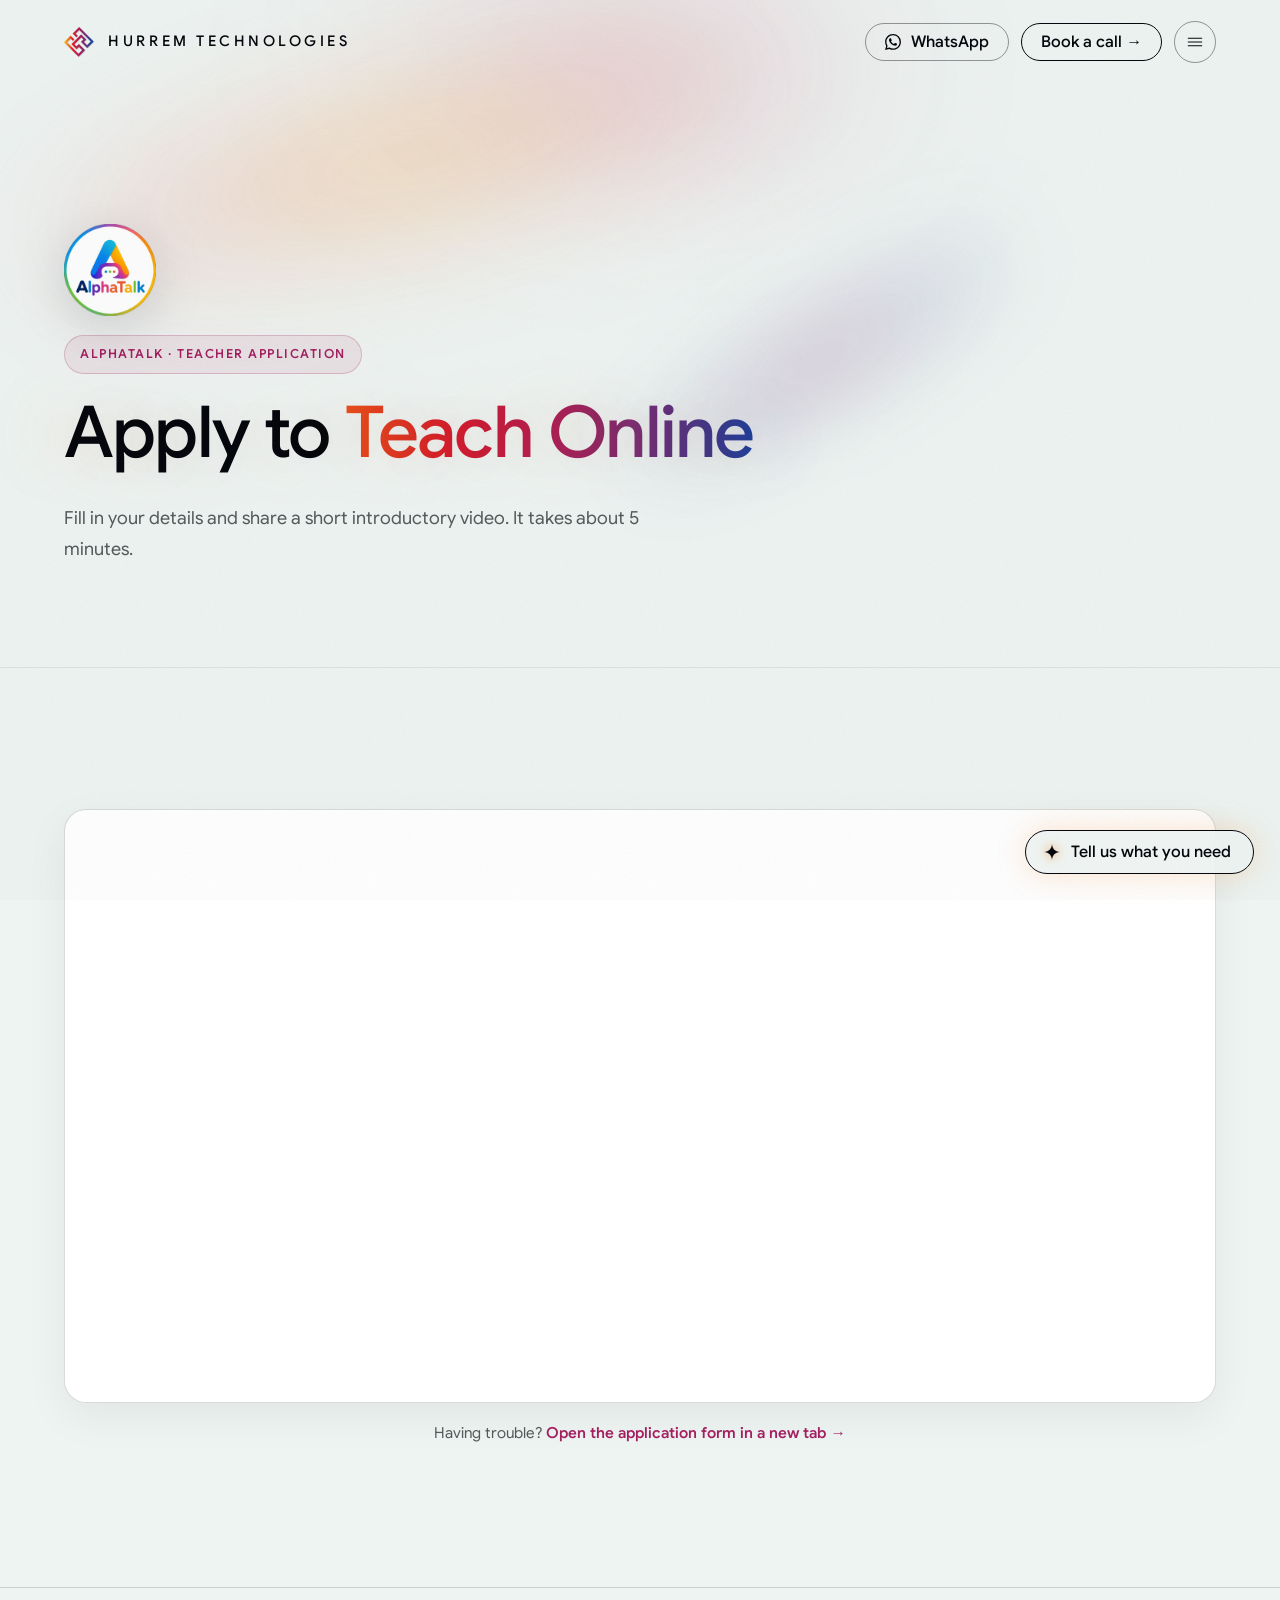
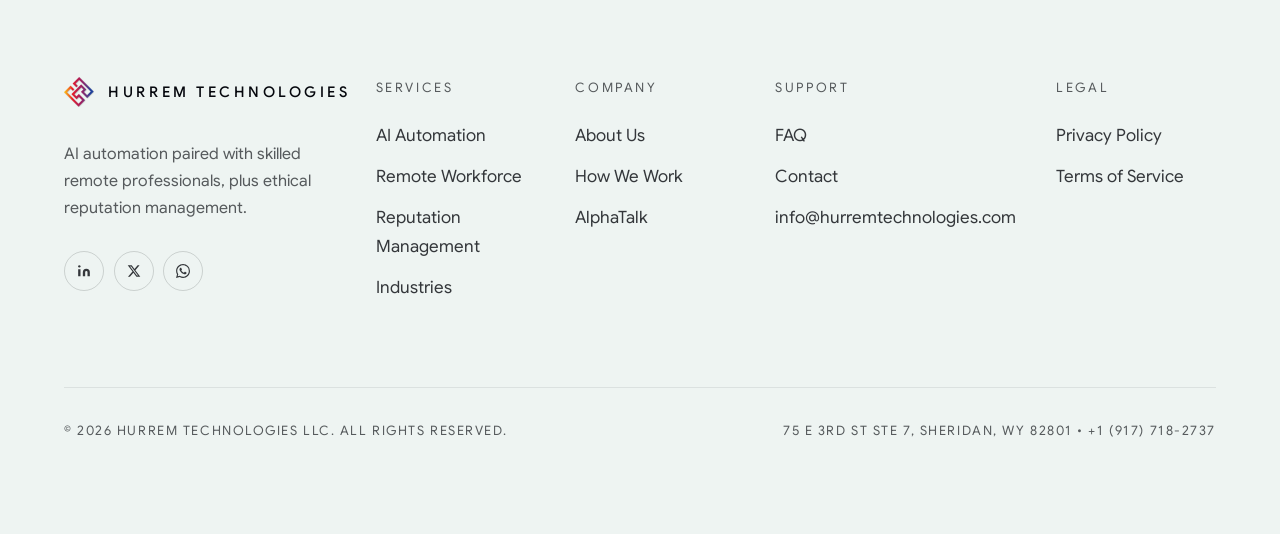
==== alphatalk-apply.html @ b84034c0 "AlphaTalk apply: polish embed as a centered white card aligned to the site - Center the form (max-wi" ====
<!DOCTYPE html>
<html lang="en">
<head>
<meta charset="UTF-8"/>
<meta name="viewport" content="width=device-width,initial-scale=1"/>
<title>Apply to Teach Online | AlphaTalk Teacher Application</title>
<meta name="description" content="Apply to become an online teacher with AlphaTalk by Hurrem Technologies. Share your details and a short introductory video — English, French, Spanish, Italian, Science, Maths, IELTS and Business English teachers welcome."/>
<meta name="robots" content="index, follow"/>
<link rel="canonical" href="https://www.hurremtechnologies.com/alphatalk-apply"/>
<meta property="og:type" content="website"/>
<meta property="og:url" content="https://www.hurremtechnologies.com/alphatalk-apply"/>
<meta property="og:title" content="Apply to Teach Online | AlphaTalk"/>
<meta property="og:description" content="Share your details and a short introductory video and apply to teach online with AlphaTalk."/>
<meta property="og:image" content="https://www.hurremtechnologies.com/assets/og-image.png"/>
<meta property="og:site_name" content="Hurrem Technologies LLC"/>
<meta name="twitter:card" content="summary_large_image"/>
<meta name="twitter:title" content="Apply to Teach Online | AlphaTalk"/>
<meta name="twitter:description" content="Share your details and a short introductory video and apply to teach online with AlphaTalk."/>
<!-- Google tag (gtag.js) -->
<script async src="https://www.googletagmanager.com/gtag/js?id=G-JPX0Q8E571"></script>
<script>window.dataLayer=window.dataLayer||[];function gtag(){dataLayer.push(arguments);}gtag('js',new Date());gtag('config','G-JPX0Q8E571');</script>
<meta name="theme-color" content="#EEF4F2"/>
<link rel="icon" href="/favicon.ico" sizes="48x48"/>
<link rel="icon" type="image/png" sizes="96x96" href="/favicon-96x96.png"/>
<link rel="icon" type="image/png" sizes="192x192" href="/favicon-192x192.png"/>
<link rel="apple-touch-icon" href="/apple-touch-icon.png"/>
<link rel="preload" href="assets/fonts/google-sans-latin-wght-normal.woff2" as="font" type="font/woff2" crossorigin/>
<link rel="stylesheet" href="assets/site.css?v=11"/>
<style>
/* ===== AlphaTalk application (on the Hurrem site system) ===== */
.at-logo{width:92px;height:92px;display:block;margin-bottom:1.2rem;filter:drop-shadow(0 10px 24px rgba(5,7,13,.14))}
.at-badge{display:inline-flex;align-items:center;gap:.5rem;font-family:var(--sans);font-weight:600;font-size:.78rem;letter-spacing:.12em;text-transform:uppercase;color:var(--accent);background:rgba(163,31,96,.08);border:1px solid rgba(163,31,96,.22);padding:.5rem .95rem;border-radius:999px;margin-bottom:1.3rem}
.at-word{background:var(--spectrum-text);-webkit-background-clip:text;background-clip:text;color:transparent}
.apply-wrap{max-width:46rem;margin:0 auto}
.tally-wrap{background:#fff;border:1px solid var(--ice-15);border-radius:22px;padding:clamp(1rem,3vw,2.25rem);box-shadow:0 14px 44px rgba(5,7,13,.06);overflow:hidden}
.tally-wrap iframe{width:100%;border:0;background:#fff;display:block;min-height:420px}
.tally-fallback{text-align:center;margin-top:1.1rem;color:var(--ice-65);font-size:.95rem}
.tally-fallback a{color:var(--accent);font-weight:600}
.tally-wrap iframe{width:100%;border:0;background:transparent}
.progress{display:flex;align-items:center;gap:1rem;margin-bottom:2rem}
.progress .lbl{font-family:var(--sans);font-size:.95rem;font-weight:600;color:var(--ice-65);white-space:nowrap}
.progress .bar{flex:1;height:8px;border-radius:999px;background:var(--ice-15);overflow:hidden}
.progress .fill{height:100%;border-radius:999px;background:var(--spectrum);transition:width .35s var(--ease)}
.fstep{display:none}
.fstep.active{display:block;animation:fadeUp .3s var(--ease)}
@keyframes fadeUp{from{opacity:0;transform:translateY(10px)}to{opacity:1;transform:none}}
.flabel{display:block;font-family:var(--serif);font-weight:500;color:var(--ice);font-size:1.05rem;margin:0 0 .7rem}
.flabel small{color:var(--ice-65);font-weight:400}
.subj-grid{display:grid;grid-template-columns:repeat(3,1fr);gap:.7rem}
.subj{display:flex;align-items:center;gap:.6rem;padding:.8rem 1rem;border:1px solid var(--ice-15);border-radius:12px;cursor:pointer;font-size:1rem;background:var(--black-2);transition:border-color .2s,background .2s}
.subj:hover{border-color:var(--ice-40)}
.subj input{accent-color:var(--accent);width:17px;height:17px;flex:none}
.subj.checked{border-color:var(--accent);background:rgba(163,31,96,.06)}
.vid-instr{background:var(--black-2);border:1px solid var(--ice-15);border-radius:16px;padding:1.4rem 1.5rem;margin:.3rem 0 1.1rem}
.vid-instr h4{font-family:var(--serif);font-size:1.1rem;margin:0 0 .7rem}
.vid-instr ul{margin:0;padding-left:1.2rem;color:var(--ice-65);font-size:1rem;line-height:1.75}
.vid-instr .note{margin:.7rem 0 0;font-size:.95rem;color:var(--ice-65)}
.consent{display:flex;gap:.7rem;align-items:flex-start;margin-top:.3rem;font-size:.98rem;color:var(--ice-65);line-height:1.55}
.consent input{margin-top:.25rem;width:18px;height:18px;accent-color:var(--accent);flex:none}
.consent a{color:var(--accent);font-weight:600;text-decoration:underline}
.row2{display:grid;grid-template-columns:1fr 1fr;gap:1.4rem}
.fbtns{display:flex;gap:.8rem;margin-top:1.8rem}
.btn-back{background:transparent;border:1px solid var(--ice-40);color:var(--ice);padding:.85rem 1.5rem;border-radius:12px;font-family:var(--sans);font-weight:600;cursor:pointer;font-size:1rem}
.btn-back:hover{border-color:var(--ice)}
@media(max-width:620px){.subj-grid{grid-template-columns:1fr 1fr}.row2{grid-template-columns:1fr}}
</style>
<script>document.documentElement.classList.add('js');</script>
</head>
<body>
<a class="skip" href="#main">Skip to content</a>
<div class="grain" aria-hidden="true"></div>

<header class="site-header" id="site-header">
  <div class="wrap nav">
    <a href="/" class="brand">
      <img src="assets/logo-icon.png" class="logo-mark" alt="" width="30" height="30">
      Hurrem Technologies
    </a>
    <nav class="nav-links" aria-label="Main navigation">
      <a href="/services">Services</a>
      <a href="/reputation">Reputation Management</a>
      <a href="/industries">Industries</a>
      <a href="/process">Process</a>
      <a href="/alphatalk" class="active" aria-current="page">AlphaTalk</a>
      <a href="/faq">FAQ</a>
      <a href="/contact">Contact</a>
    </nav>
    <div class="nav-right">
      <a class="btn-whatsapp" href="https://wa.me/19177182737" target="_blank" rel="noopener" aria-label="WhatsApp">
        <svg width="16" height="16" viewBox="0 0 24 24" fill="currentColor"><path d="M17.472 14.382c-.297-.149-1.758-.867-2.03-.967-.273-.099-.471-.148-.67.15-.197.297-.767.966-.94 1.164-.173.199-.347.223-.644.075-.297-.15-1.255-.463-2.39-1.475-.883-.788-1.48-1.761-1.653-2.059-.173-.297-.018-.458.13-.606.134-.133.298-.347.446-.52.149-.174.198-.298.298-.497.099-.198.05-.371-.025-.52-.075-.149-.669-1.612-.916-2.207-.242-.579-.487-.5-.669-.51-.173-.008-.371-.01-.57-.01-.198 0-.52.074-.792.372-.272.297-1.04 1.016-1.04 2.479 0 1.462 1.065 2.875 1.213 3.074.149.198 2.096 3.2 5.077 4.487.709.306 1.262.489 1.694.625.712.227 1.36.195 1.871.118.571-.085 1.758-.719 2.006-1.413.248-.694.248-1.289.173-1.413-.074-.124-.272-.198-.57-.347m-5.421 7.403h-.004a9.87 9.87 0 0 1-5.031-1.378l-.361-.214-3.741.982.998-3.648-.235-.374a9.86 9.86 0 0 1-1.51-5.26c.001-5.45 4.436-9.884 9.888-9.884 2.64 0 5.122 1.03 6.988 2.898a9.825 9.825 0 0 1 2.893 6.994c-.003 5.45-4.437 9.884-9.885 9.884m8.413-18.297A11.815 11.815 0 0 0 12.05 0C5.495 0 .16 5.335.157 11.892c0 2.096.547 4.142 1.588 5.945L.057 24l6.305-1.654a11.882 11.882 0 0 0 5.683 1.448h.005c6.554 0 11.89-5.335 11.893-11.893a11.821 11.821 0 0 0-3.48-8.413z"/></svg>
        <span>WhatsApp</span>
      </a>
      <a href="/contact" class="btn btn-primary">Book a call →</a>
      <button class="menu-toggle" id="menuBtn" aria-label="Toggle menu" aria-expanded="false" aria-controls="mobileMenu">
        <svg class="bars" width="18" height="18" viewBox="0 0 24 24" fill="none" stroke="currentColor" stroke-width="1.4" stroke-linecap="round"><line x1="3" y1="7" x2="21" y2="7"/><line x1="3" y1="12" x2="21" y2="12"/><line x1="3" y1="17" x2="21" y2="17"/></svg>
        <svg class="x-icon" width="18" height="18" viewBox="0 0 24 24" fill="none" stroke="currentColor" stroke-width="1.4" stroke-linecap="round"><line x1="18" y1="6" x2="6" y2="18"/><line x1="6" y1="6" x2="18" y2="18"/></svg>
      </button>
    </div>
  </div>
  <nav class="mobile-menu" id="mobileMenu" aria-label="Mobile navigation">
    <a href="/services">Services</a>
    <a href="/reputation">Reputation Management</a>
    <a href="/industries">Industries</a>
    <a href="/process">Process</a>
    <a href="/alphatalk">AlphaTalk</a>
    <a href="/faq">FAQ</a>
    <a href="/contact">Contact</a>
    <a href="https://wa.me/19177182737" target="_blank" rel="noopener"><svg width="16" height="16" viewBox="0 0 24 24" fill="currentColor"><path d="M17.472 14.382c-.297-.149-1.758-.867-2.03-.967-.273-.099-.471-.148-.67.15-.197.297-.767.966-.94 1.164-.173.199-.347.223-.644.075-.297-.15-1.255-.463-2.39-1.475-.883-.788-1.48-1.761-1.653-2.059-.173-.297-.018-.458.13-.606.134-.133.298-.347.446-.52.149-.174.198-.298.298-.497.099-.198.05-.371-.025-.52-.075-.149-.669-1.612-.916-2.207-.242-.579-.487-.5-.669-.51-.173-.008-.371-.01-.57-.01-.198 0-.52.074-.792.372-.272.297-1.04 1.016-1.04 2.479 0 1.462 1.065 2.875 1.213 3.074.149.198 2.096 3.2 5.077 4.487.709.306 1.262.489 1.694.625.712.227 1.36.195 1.871.118.571-.085 1.758-.719 2.006-1.413.248-.694.248-1.289.173-1.413-.074-.124-.272-.198-.57-.347m-5.421 7.403h-.004a9.87 9.87 0 0 1-5.031-1.378l-.361-.214-3.741.982.998-3.648-.235-.374a9.86 9.86 0 0 1-1.51-5.26c.001-5.45 4.436-9.884 9.888-9.884 2.64 0 5.122 1.03 6.988 2.898a9.825 9.825 0 0 1 2.893 6.994c-.003 5.45-4.437 9.884-9.885 9.884m8.413-18.297A11.815 11.815 0 0 0 12.05 0C5.495 0 .16 5.335.157 11.892c0 2.096.547 4.142 1.588 5.945L.057 24l6.305-1.654a11.882 11.882 0 0 0 5.683 1.448h.005c6.554 0 11.89-5.335 11.893-11.893a11.821 11.821 0 0 0-3.48-8.413z"/></svg> WhatsApp</a>
    <a href="/contact" class="m-cta">Book a call →</a>
  </nav>
</header>

<main id="main">
<section class="page-hero">
  <div class="aurora aurora--quiet" aria-hidden="true"><span class="ribbon r1"></span><span class="ribbon r3"></span><span class="ribbon r4"></span></div>
  <div class="wrap">
    <img src="assets/alphatalk-logo.png" class="at-logo" alt="AlphaTalk logo" width="92" height="92"/>
    <div class="at-badge">AlphaTalk · Teacher Application</div>
    <h1 class="page-title">Apply to <span class="at-word">Teach Online</span></h1>
    <p>Fill in your details and share a short introductory video. It takes about 5 minutes.</p>
  </div>
</section>

<section>
  <div class="wrap">
    <div class="tally-wrap">
        <iframe data-tally-src="https://tally.so/embed/db0gYz?alignLeft=1&hideTitle=1&dynamicHeight=1" loading="lazy" width="100%" height="520" frameborder="0" marginheight="0" marginwidth="0" title="AlphaTalk Teacher Application" style="background:#fff"></iframe>
      </div>
      <p class="tally-fallback">Having trouble? <a href="https://tally.so/r/db0gYz" target="_blank" rel="noopener">Open the application form in a new tab →</a></p>
      <noscript><p style="color:var(--ice-65);text-align:center">Please enable JavaScript, or <a href="https://tally.so/r/db0gYz" target="_blank" rel="noopener">open the application form in a new tab</a>.</p></noscript>
    </div>
  </div>
</section>
</main>

<footer>
  <div class="wrap">
    <div class="foot-grid">
      <div class="foot-about">
        <a href="/" class="brand">
          <img src="assets/logo-icon.png" class="logo-mark" alt="" width="30" height="30">
          Hurrem Technologies
        </a>
        <p>AI automation paired with skilled remote professionals, plus ethical reputation management.</p>
        <div class="socials">
          <a class="social" href="https://www.linkedin.com/company/109564985" target="_blank" rel="noopener" aria-label="LinkedIn"><svg width="16" height="16" viewBox="0 0 24 24" fill="currentColor"><path d="M16 8a6 6 0 0 1 6 6v7h-4v-7a2 2 0 0 0-2-2 2 2 0 0 0-2 2v7h-4v-7a6 6 0 0 1 6-6z"/><rect x="2" y="9" width="4" height="12"/><circle cx="4" cy="4" r="2"/></svg></a>
          <a class="social" href="https://x.com/hurrem_ai" target="_blank" rel="noopener" aria-label="X"><svg width="16" height="16" viewBox="0 0 24 24" fill="currentColor"><path d="M18.244 2.25h3.308l-7.227 8.26 8.502 11.24H16.17l-5.214-6.817L4.99 21.75H1.68l7.73-8.835L1.254 2.25H8.08l4.713 6.231zm-1.161 17.52h1.833L7.084 4.126H5.117z"/></svg></a>
          <a class="social" href="https://wa.me/19177182737" target="_blank" rel="noopener" aria-label="WhatsApp"><svg width="16" height="16" viewBox="0 0 24 24" fill="currentColor"><path d="M17.472 14.382c-.297-.149-1.758-.867-2.03-.967-.273-.099-.471-.148-.67.15-.197.297-.767.966-.94 1.164-.173.199-.347.223-.644.075-.297-.15-1.255-.463-2.39-1.475-.883-.788-1.48-1.761-1.653-2.059-.173-.297-.018-.458.13-.606.134-.133.298-.347.446-.52.149-.174.198-.298.298-.497.099-.198.05-.371-.025-.52-.075-.149-.669-1.612-.916-2.207-.242-.579-.487-.5-.669-.51-.173-.008-.371-.01-.57-.01-.198 0-.52.074-.792.372-.272.297-1.04 1.016-1.04 2.479 0 1.462 1.065 2.875 1.213 3.074.149.198 2.096 3.2 5.077 4.487.709.306 1.262.489 1.694.625.712.227 1.36.195 1.871.118.571-.085 1.758-.719 2.006-1.413.248-.694.248-1.289.173-1.413-.074-.124-.272-.198-.57-.347m-5.421 7.403h-.004a9.87 9.87 0 0 1-5.031-1.378l-.361-.214-3.741.982.998-3.648-.235-.374a9.86 9.86 0 0 1-1.51-5.26c.001-5.45 4.436-9.884 9.888-9.884 2.64 0 5.122 1.03 6.988 2.898a9.825 9.825 0 0 1 2.893 6.994c-.003 5.45-4.437 9.884-9.885 9.884m8.413-18.297A11.815 11.815 0 0 0 12.05 0C5.495 0 .16 5.335.157 11.892c0 2.096.547 4.142 1.588 5.945L.057 24l6.305-1.654a11.882 11.882 0 0 0 5.683 1.448h.005c6.554 0 11.89-5.335 11.893-11.893a11.821 11.821 0 0 0-3.48-8.413z"/></svg></a>
        </div>
      </div>
      <div class="foot-col"><h5>Services</h5><a href="/services#ai-automation">AI Automation</a><a href="/services#remote-workforce">Remote Workforce</a><a href="/reputation">Reputation Management</a><a href="/industries">Industries</a></div>
      <div class="foot-col"><h5>Company</h5><a href="/#about">About Us</a><a href="/process">How We Work</a><a href="/alphatalk">AlphaTalk</a></div>
      <div class="foot-col"><h5>Support</h5><a href="/faq">FAQ</a><a href="/contact">Contact</a><a href="mailto:info@hurremtechnologies.com">info@hurremtechnologies.com</a></div>
      <div class="foot-col"><h5>Legal</h5><a href="/privacy-policy">Privacy Policy</a><a href="/terms">Terms of Service</a></div>
    </div>
    <div class="foot-bottom">
      <span>© 2026 Hurrem Technologies LLC. All rights reserved.</span>
      <span>75 E 3rd St Ste 7, Sheridan, WY 82801 &bull; <a href="tel:+19177182737">+1 (917) 718-2737</a></span>
    </div>
  </div>
</footer>

<script>
var d=document,w="https://tally.so/widgets/embed.js",v=function(){"undefined"!=typeof Tally?Tally.loadEmbeds():d.querySelectorAll("iframe[data-tally-src]:not([src])").forEach(function(e){e.src=e.dataset.tallySrc;});};if("undefined"!=typeof Tally)v();else if(null===d.querySelector('script[src="'+w+'"]')){var s=d.createElement("script");s.src=w;s.onload=v;s.onerror=v;d.body.appendChild(s);}
</script>
<script src="assets/site.js?v=7" defer></script>
<script src="assets/assistant.js?v=2" defer></script>
<script src="assets/spark.js?v=3" defer></script>
</body>
</html>
---- assets/site.css ----
/* ==========================================================================
   Hurrem Technologies — shared stylesheet for every page
   Midnight black, ice white, and the logo spectrum (yellow to red to magenta to blue) used as light.
   ========================================================================== */

@font-face {
  font-family: "Google Sans"; font-style: normal; font-weight: 400 700; font-display: swap;
  src: url("fonts/google-sans-latin-wght-normal.woff2") format("woff2");
}
@font-face {
  font-family: "Google Sans"; font-style: italic; font-weight: 400 700; font-display: swap;
  src: url("fonts/google-sans-latin-wght-italic.woff2") format("woff2");
}

:root {
  /* light theme: the names are historical. --black is the page background, --ice is the text colour */
  --black: #EEF4F2;
  --black-2: #F7FAF9;
  --ice: #05070D;
  --ice-80: rgba(5, 7, 13, 0.8);
  --ice-65: rgba(5, 7, 13, 0.65);
  --ice-40: rgba(5, 7, 13, 0.4);
  --ice-15: rgba(5, 7, 13, 0.15);
  --ice-08: rgba(5, 7, 13, 0.08);
  /* the logo spectrum, left to right */
  --c-yellow: 253, 185, 19;
  --c-orange: 245, 130, 32;
  --c-red: 236, 28, 36;
  --c-crimson: 196, 30, 74;
  --c-magenta: 163, 31, 96;
  --c-purple: 110, 52, 126;
  --c-blue: 32, 64, 154;
  --spectrum: linear-gradient(90deg, #FDB913 0%, #F58220 13%, #EC1C24 28%, #C41E4A 43%, #A31F60 57%, #6E347E 75%, #20409A 92%);
  /* the same spectrum without the yellow end, dark enough to read as text on the light page */
  --spectrum-text: linear-gradient(90deg, #E8501C 0%, #DB1F2E 26%, #B41F54 50%, #6E347E 76%, #20409A 100%);
  --aura-core: #FDB913;
  --aura-mid: #C41E4A;
  --aura-deep: #20409A;

  /* one family throughout: Google Sans (open source, self-hosted in assets/fonts) */
  --serif: "Google Sans", "Product Sans", Roboto, "Helvetica Neue", Arial, sans-serif;
  --sans: "Google Sans", "Product Sans", Roboto, "Helvetica Neue", Arial, sans-serif;
  --accent: #A31F60; /* logo magenta, for accent words (fallback where gradient text is unsupported) */

  --pad: clamp(1.25rem, 5vw, 5rem);
  --ease: cubic-bezier(0.22, 0.61, 0.36, 1);
}

*, *::before, *::after { box-sizing: border-box; margin: 0; padding: 0; }

html { scroll-behavior: smooth; -webkit-text-size-adjust: 100%; }
html, body { width: 100%; max-width: 100%; overflow-x: hidden; }

body {
  background: var(--black);
  color: var(--ice);
  font-family: var(--sans);
  font-weight: 400;
  font-size: 1.125rem;
  line-height: 1.7;
  -webkit-font-smoothing: antialiased;
  -moz-osx-font-smoothing: grayscale;
}

img { max-width: 100%; display: block; }
a { color: inherit; text-decoration: none; }
button { font-family: inherit; color: inherit; }
ul { list-style: none; }
em { font-style: italic; }
strong { font-weight: 500; color: var(--ice); }
[id] { scroll-margin-top: 7rem; }

::selection { background: rgba(var(--c-orange), 0.28); color: var(--ice); }
:focus-visible { outline: 1px solid var(--ice); outline-offset: 5px; border-radius: 2px; }

.skip {
  position: absolute; left: -999px; top: 0; z-index: 200;
  padding: 0.75rem 1.25rem; background: var(--black);
  font-family: var(--serif); font-style: normal;
}
.skip:focus { left: 1rem; top: 1rem; }

.wrap { width: 100%; max-width: 1520px; margin: 0 auto; padding: 0 var(--pad); }

/* ---------- Film grain ---------- */
.grain {
  position: fixed; inset: 0; z-index: 150; pointer-events: none;
  opacity: 0.035; /* faint dark grain on the light page */
  background-image: url("data:image/svg+xml,%3Csvg xmlns='http://www.w3.org/2000/svg' width='220' height='220'%3E%3Cfilter id='n'%3E%3CfeTurbulence type='fractalNoise' baseFrequency='.85' numOctaves='2' stitchTiles='stitch'/%3E%3CfeColorMatrix values='0 0 0 0 .02 0 0 0 0 .03 0 0 0 0 .05 0 0 0 .9 0'/%3E%3C/filter%3E%3Crect width='100%25' height='100%25' filter='url(%23n)'/%3E%3C/svg%3E");
}

/* ==========================================================================
   TYPE
   ========================================================================== */
h1, h2, h3, h4 {
  font-family: var(--serif);
  font-weight: 500;
  font-optical-sizing: auto;
  color: var(--ice);
  text-wrap: balance;
}

h1.hero-title {
  font-size: clamp(2rem, 3.7vw, 3.5rem);
  line-height: 1.1;
  letter-spacing: -0.02em;
  text-shadow: -26px 0 70px rgba(var(--c-orange), 0.2), 26px 0 70px rgba(var(--c-blue), 0.16);
}
h1.page-title, .legal .page-hero h1 {
  font-size: clamp(2.4rem, 5.6vw, 5rem);
  line-height: 1.06;
  letter-spacing: -0.025em;
  text-shadow: -26px 0 70px rgba(var(--c-orange), 0.2), 26px 0 70px rgba(var(--c-blue), 0.16);
}
h2, h2.sec-title {
  font-size: clamp(1.9rem, 3.6vw, 3.2rem);
  line-height: 1.12;
  letter-spacing: -0.02em;
}
h3 { font-size: clamp(1.2rem, 1.6vw, 1.45rem); line-height: 1.25; letter-spacing: -0.01em; }
h4 { font-size: 1.15rem; line-height: 1.3; }

/* accent words carry the logo spectrum */
.gradient-text, .gradient-text-accent, .gradient-text-rep, .highlight { color: var(--accent); }
@supports ((-webkit-background-clip: text) or (background-clip: text)) {
  .gradient-text, .gradient-text-accent, .gradient-text-rep {
    background: var(--spectrum-text);
    -webkit-background-clip: text; background-clip: text;
    -webkit-text-fill-color: transparent; color: transparent;
    -webkit-box-decoration-break: clone; box-decoration-break: clone;
    text-shadow: none;
  }
}

/* four-point sparkle after the hero headline */
h1.hero-title .gradient-text::after {
  content: ""; position: absolute; /* stays attached to the last word, never wraps alone */
  width: 0.3em; height: 0.3em; margin-left: 0.2em; margin-top: 0.12em;
  background: var(--ice);
  -webkit-mask: url("data:image/svg+xml,%3Csvg xmlns='http://www.w3.org/2000/svg' viewBox='0 0 24 24'%3E%3Cpath d='M12 0C12.6 7.5 16.5 11.4 24 12C16.5 12.6 12.6 16.5 12 24C11.4 16.5 7.5 12.6 0 12C7.5 11.4 11.4 7.5 12 0Z'/%3E%3C/svg%3E") center / contain no-repeat;
  mask: url("data:image/svg+xml,%3Csvg xmlns='http://www.w3.org/2000/svg' viewBox='0 0 24 24'%3E%3Cpath d='M12 0C12.6 7.5 16.5 11.4 24 12C16.5 12.6 12.6 16.5 12 24C11.4 16.5 7.5 12.6 0 12C7.5 11.4 11.4 7.5 12 0Z'/%3E%3C/svg%3E") center / contain no-repeat;
  filter: drop-shadow(0 0 8px rgba(var(--c-orange), 0.8));
  animation: twinkle 6s ease-in-out infinite;
}
@keyframes twinkle {
  0%, 100% { transform: scale(1) rotate(0deg); opacity: 1; }
  50% { transform: scale(0.72) rotate(18deg); opacity: 0.6; }
}

.eyebrow, .label, .values-label, .phase-badge {
  display: block;
  font-family: var(--sans); font-weight: 500;
  font-size: 0.8125rem; line-height: 1.6;
  letter-spacing: 0.22em; text-transform: uppercase;
  color: var(--ice-65);
  margin-bottom: 1.5rem;
}

.lead { color: var(--ice-65); font-size: clamp(1.125rem, 1.35vw, 1.3rem); max-width: 34rem; }
.divider { width: 4rem; height: 1px; background: var(--ice-40); margin: 1.9rem 0; }

.text-link {
  display: inline-flex; align-items: center; gap: 0.5em;
  font-family: var(--serif); font-style: normal; font-size: 1.125rem;
  border-bottom: 1px solid var(--ice-40); padding-bottom: 0.2rem;
  transition: border-color 0.5s var(--ease);
}
.text-link .arrow { transition: transform 0.5s var(--ease); }
.text-link:hover, .text-link:focus-visible { border-color: var(--ice); }
.text-link:hover .arrow { transform: translateX(5px); }

/* ==========================================================================
   BUTTONS — pill outlines that fill softly with aurora light
   ========================================================================== */
.btn, .btn-rep, .send, .btn-whatsapp {
  position: relative; isolation: isolate; overflow: hidden;
  display: inline-flex; align-items: center; justify-content: center; gap: 0.6em;
  padding: 0.85rem 1.9rem 0.9rem;
  border: 1px solid var(--ice); border-radius: 999px;
  background: transparent; color: var(--ice);
  font-family: var(--serif); font-weight: 500; font-size: 1.0625rem; line-height: 1;
  white-space: nowrap; cursor: pointer;
  transition: box-shadow 0.7s var(--ease), border-color 0.5s var(--ease);
}
.btn::before, .btn-rep::before, .send::before, .btn-whatsapp::before {
  content: ""; position: absolute; inset: -40%; z-index: -1;
  background: radial-gradient(ellipse at 50% 60%,
    rgba(var(--c-orange), 0.55) 0%, rgba(var(--c-magenta), 0.3) 38%, rgba(var(--c-blue), 0) 70%);
  opacity: 0; transform: scale(0.6);
  transition: opacity 0.7s var(--ease), transform 0.9s var(--ease);
}
.btn:hover, .btn:focus-visible, .btn-rep:hover, .btn-rep:focus-visible,
.send:hover, .send:focus-visible, .btn-whatsapp:hover, .btn-whatsapp:focus-visible {
  border-color: var(--ice);
  box-shadow: 0 0 34px rgba(var(--c-orange), 0.28), inset 0 0 18px rgba(var(--c-orange), 0.14);
}
.btn:hover::before, .btn:focus-visible::before, .btn-rep:hover::before, .btn-rep:focus-visible::before,
.send:hover::before, .send:focus-visible::before, .btn-whatsapp:hover::before, .btn-whatsapp:focus-visible::before {
  opacity: 1; transform: scale(1);
}
.btn-ghost, .btn-whatsapp { border-color: var(--ice-40); }
.btn svg, .btn-whatsapp svg, .send svg { flex: none; }
.send[disabled] { opacity: 0.6; cursor: default; }

/* ==========================================================================
   HEADER
   ========================================================================== */
.site-header {
  position: fixed; top: 0; left: 0; right: 0; z-index: 100;
  border-bottom: 1px solid transparent;
  transition: background-color 0.5s var(--ease), border-color 0.5s var(--ease);
}
.site-header.scrolled, .site-header.menu-open {
  background: rgba(238, 244, 242, 0.8);
  -webkit-backdrop-filter: blur(14px); backdrop-filter: blur(14px);
  border-bottom-color: var(--ice-08);
}
.site-header.menu-open { background: var(--black); }
.nav { display: flex; align-items: center; justify-content: space-between; gap: 1.5rem; height: 5.25rem; transition: height 0.5s var(--ease); }
.site-header.scrolled .nav { height: 4.25rem; }

.brand {
  display: inline-flex; align-items: center; gap: 0.9rem; flex: none;
  font-family: var(--serif); font-weight: 500; font-size: 0.92rem; letter-spacing: 0.24em; text-transform: uppercase;
  white-space: nowrap;
}
.brand .logo-mark {
  width: 30px; height: 30px; flex: none; /* the mark in its own colours */
}

.nav-links { display: flex; gap: clamp(1rem, 2vw, 2.1rem); margin-left: auto; }
.nav-links a, .mobile-menu a {
  position: relative;
  font-family: var(--serif); font-weight: 500; font-size: 1rem;
  padding: 0.35rem 0; white-space: nowrap;
}
.nav-links a::after {
  content: ""; position: absolute; left: 0; right: 0; bottom: 0; height: 1px; background: var(--ice);
  transform: scaleX(0); transform-origin: left; transition: transform 0.5s var(--ease);
}
.nav-links a:hover::after, .nav-links a:focus-visible::after, .nav-links a.active::after { transform: scaleX(1); }

.nav-right { display: flex; align-items: center; gap: 0.75rem; }
.nav-right .btn, .nav-right .btn-whatsapp { padding: 0.65rem 1.2rem; font-size: 1rem; }

.menu-toggle {
  display: none; align-items: center; justify-content: center;
  width: 2.6rem; height: 2.6rem; border-radius: 50%;
  background: transparent; border: 1px solid var(--ice-40); cursor: pointer;
}
.menu-toggle svg.x-icon { display: none; }
.menu-toggle.open svg.bars { display: none; }
.menu-toggle.open svg.x-icon { display: block; }

.mobile-menu { display: none; flex-direction: column; padding: 0.5rem var(--pad) 2rem; max-height: calc(100vh - 4.25rem); max-height: calc(100dvh - 4.25rem); overflow-y: auto; overscroll-behavior: contain; }
.mobile-menu.open { display: flex; animation: menu-in 0.5s var(--ease); }
@keyframes menu-in { from { opacity: 0; transform: translate3d(0, -8px, 0); } to { opacity: 1; transform: none; } }
.mobile-menu a { font-size: 1.2rem; padding: 0.85rem 0; border-bottom: 1px solid var(--ice-08); display: flex; align-items: center; gap: 0.6rem; }
.mobile-menu a.m-cta { margin-top: 1.5rem; justify-content: center; border: 1px solid var(--ice); border-radius: 999px; font-size: 1.1rem; }

/* ==========================================================================
   AURORA — layered, blurred, screen-blended ribbons.
   Only transform and opacity are animated.
   ========================================================================== */
.aurora {
  position: absolute; inset: 0; z-index: -1;
  overflow: hidden; pointer-events: none;
  -webkit-mask-image: linear-gradient(to bottom, #000 62%, transparent 100%);
  mask-image: linear-gradient(to bottom, #000 62%, transparent 100%);
}
.ribbon {
  position: absolute; border-radius: 50%;
  mix-blend-mode: multiply; will-change: transform, opacity;
  --a: var(--c-yellow); --b: var(--c-orange); --c: var(--c-red);
  background: radial-gradient(ellipse 50% 50% at 50% 50%,
    rgba(var(--a), 0.9) 0%, rgba(var(--b), 0.6) 28%,
    rgba(var(--c), 0.34) 54%, rgba(var(--c), 0) 74%);
  transform: translate3d(0, 0, 0) rotate(var(--r, 0deg));
  animation: var(--name) var(--dur) ease-in-out infinite;
}
.r1 { --r: -14deg; --name: drift-a; --dur: 23s; --a: var(--c-yellow); --b: var(--c-orange); --c: var(--c-red);
  left: -12%; top: 6%; width: 88vw; height: 26vh; min-height: 180px; filter: blur(64px); opacity: 0.68; }
.r2 { --r: -24deg; --name: drift-b; --dur: 31s; --a: var(--c-blue); --b: var(--c-blue); --c: var(--c-purple);
  right: -22%; top: 28%; width: 72vw; height: 22vh; min-height: 160px; filter: blur(60px); opacity: 0.5; }
.r3 { --r: 8deg; --name: drift-c; --dur: 37s;
  left: 18%; top: -14%; width: 64vw; height: 32vh; min-height: 200px; filter: blur(90px); opacity: 0.38;
  background: radial-gradient(ellipse 50% 50% at 50% 50%,
    rgba(var(--c-crimson), 0.8) 0%, rgba(var(--c-magenta), 0.5) 40%, rgba(var(--c-magenta), 0) 72%); }
.r4 { --r: -32deg; --name: drift-d; --dur: 19s; --a: var(--c-magenta); --b: var(--c-purple); --c: var(--c-blue);
  left: 38%; top: 44%; width: 52vw; height: 15vh; min-height: 110px; filter: blur(42px); opacity: 0.6; }
.r5 { --r: -8deg; --name: drift-e; --dur: 29s; --a: var(--c-orange); --b: var(--c-red); --c: var(--c-crimson);
  left: -18%; top: 56%; width: 62vw; height: 20vh; min-height: 150px; filter: blur(80px); opacity: 0.3; }
/* r6: a tall, faint curtain of rays */
.r6 { --r: -6deg; --name: drift-f; --dur: 40s;
  left: 30%; top: -10%; width: 58vw; height: 80vh; border-radius: 0; filter: blur(40px); opacity: 0.3;
  background: linear-gradient(to right,
    rgba(var(--c-yellow), 0.55) 0%, rgba(var(--c-red), 0.5) 30%, rgba(var(--c-magenta), 0.5) 55%, rgba(var(--c-blue), 0.55) 100%);
  -webkit-mask-image:
    repeating-linear-gradient(90deg, rgba(0,0,0,0.15) 0%, #000 11%, rgba(0,0,0,0.15) 23%),
    radial-gradient(ellipse 50% 50% at 50% 50%, #000 0%, #000 35%, transparent 100%);
  -webkit-mask-composite: source-in;
  mask-image:
    repeating-linear-gradient(90deg, rgba(0,0,0,0.15) 0%, #000 11%, rgba(0,0,0,0.15) 23%),
    radial-gradient(ellipse 50% 50% at 50% 50%, #000 0%, #000 35%, transparent 100%);
  mask-composite: intersect; }

/* quieter aurora for inner-page headers and closing sections */
.aurora--quiet { opacity: 0.6; }
.aurora--low {
  opacity: 0.55;
  -webkit-mask-image: linear-gradient(to bottom, transparent 0%, #000 40%, #000 70%, transparent 100%);
  mask-image: linear-gradient(to bottom, transparent 0%, #000 40%, #000 70%, transparent 100%);
}

@keyframes drift-a {
  0%, 100% { transform: translate3d(0, 0, 0) rotate(var(--r)) scale(1, 1); opacity: 0.68; }
  33% { transform: translate3d(6vw, -3vh, 0) rotate(calc(var(--r) + 5deg)) scale(1.12, 0.82); opacity: 0.5; }
  66% { transform: translate3d(-4vw, 4vh, 0) rotate(calc(var(--r) - 4deg)) scale(0.92, 1.25); opacity: 0.4; }
}
@keyframes drift-b {
  0%, 100% { transform: translate3d(0, 0, 0) rotate(var(--r)) scale(1, 1); opacity: 0.5; }
  40% { transform: translate3d(-8vw, 5vh, 0) rotate(calc(var(--r) + 7deg)) scale(1.18, 0.78); opacity: 0.3; }
  72% { transform: translate3d(3vw, -6vh, 0) rotate(calc(var(--r) - 5deg)) scale(0.88, 1.3); opacity: 0.62; }
}
@keyframes drift-c {
  0%, 100% { transform: translate3d(0, 0, 0) rotate(var(--r)) scale(1, 1); opacity: 0.38; }
  50% { transform: translate3d(-10vw, 7vh, 0) rotate(calc(var(--r) - 9deg)) scale(1.25, 0.85); opacity: 0.55; }
}
@keyframes drift-d {
  0%, 100% { transform: translate3d(0, 0, 0) rotate(var(--r)) scale(1, 1); opacity: 0.6; }
  30% { transform: translate3d(5vw, 4vh, 0) rotate(calc(var(--r) + 6deg)) scale(0.85, 1.4); opacity: 0.28; }
  65% { transform: translate3d(-6vw, -3vh, 0) rotate(calc(var(--r) - 6deg)) scale(1.2, 0.8); opacity: 0.66; }
}
@keyframes drift-e {
  0%, 100% { transform: translate3d(0, 0, 0) rotate(var(--r)) scale(1, 1); opacity: 0.3; }
  45% { transform: translate3d(9vw, -5vh, 0) rotate(calc(var(--r) + 8deg)) scale(1.15, 1.2); opacity: 0.5; }
  80% { transform: translate3d(2vw, 3vh, 0) rotate(calc(var(--r) - 3deg)) scale(0.9, 0.85); opacity: 0.25; }
}
@keyframes drift-f {
  0%, 100% { transform: translate3d(0, 0, 0) rotate(var(--r)) skewX(-8deg) scale(1, 1); opacity: 0.3; }
  50% { transform: translate3d(-7vw, 2vh, 0) rotate(calc(var(--r) + 4deg)) skewX(6deg) scale(1.1, 1.08); opacity: 0.42; }
}

/* ==========================================================================
   3D LOGO MARK — the hero object.
   The logo outline is stacked in depth to form an extruded solid, lit in
   the logo spectrum, with two faint wireframe echoes. Only transforms animate.
   ========================================================================== */
.mark3d {
  position: relative; margin: 0 auto;
  width: clamp(240px, 31vw, 450px); aspect-ratio: 1;
  perspective: 1100px;
  --step: 3.2px;
  animation: bob 9s ease-in-out infinite; will-change: transform;
}
.mark3d--sm { width: clamp(200px, 24vw, 330px); margin: 3rem auto 5rem; --step: 2.4px; }
@keyframes bob { 0%, 100% { transform: translate3d(0, -10px, 0); } 50% { transform: translate3d(0, 12px, 0); } }

.mark3d__defs { position: absolute; width: 0; height: 0; overflow: hidden; }
.mark3d svg:not(.mark3d__defs) { position: absolute; inset: 0; width: 100%; height: 100%; overflow: visible; }

.mark3d__halo { position: absolute; inset: -6%; opacity: 0.5; filter: blur(46px); }
.mark3d__halo svg { fill: #A31F60; } /* each page sets the gradient fill inline */

.mark3d__body {
  position: absolute; inset: 0;
  transform-style: preserve-3d;
  animation: mark-turn 16s ease-in-out infinite alternate; will-change: transform;
}
@keyframes mark-turn {
  from { transform: rotateX(16deg) rotateY(-36deg) rotateZ(-3deg); }
  to   { transform: rotateX(5deg) rotateY(32deg) rotateZ(3deg); }
}
.mark3d__layer { transform: translateZ(calc(var(--i) * var(--step) * -1)); }
.mark3d__face { transform: translateZ(0.5px); }
.mark3d__face use { stroke: rgba(255, 255, 255, 0.85); stroke-width: 3; stroke-linejoin: round; }
.mark3d__wire use { fill: none; stroke-width: 2.5; stroke-linejoin: round; vector-effect: non-scaling-stroke; }
.mark3d__wire--front { transform: translateZ(calc(var(--step) * 20)); opacity: 0.32; }
.mark3d__wire--front use { stroke: #20409A; stroke-width: 1; }
.mark3d__wire--back { transform: translateZ(calc(var(--step) * -46)); opacity: 0.3; }
.mark3d__wire--back use { stroke: #F58220; stroke-width: 1; }

/* hover sparks: only the painted logo reacts, not the empty square around it */
.mark3d svg { pointer-events: none; }
.mark3d__layer use, .mark3d__face use { pointer-events: fill; }
.mark3d__sparks { position: absolute; inset: 0; z-index: 5; pointer-events: none; }
.mark3d__glint {
  position: absolute; left: 0; top: 0; width: 90px; height: 90px; border-radius: 50%;
  background: radial-gradient(circle, rgba(255, 255, 255, 0.85) 0%, rgba(var(--c-orange), 0.5) 30%, rgba(var(--c-orange), 0) 70%);
  mix-blend-mode: screen; opacity: 0; transition: opacity 0.35s var(--ease); will-change: transform, opacity;
}
.mark3d__spark {
  position: absolute; background: #F58220; will-change: transform, opacity; /* site.js gives each spark its own logo colour */
  -webkit-mask: url("data:image/svg+xml,%3Csvg xmlns='http://www.w3.org/2000/svg' viewBox='0 0 24 24'%3E%3Cpath d='M12 0C12.6 7.5 16.5 11.4 24 12C16.5 12.6 12.6 16.5 12 24C11.4 16.5 7.5 12.6 0 12C7.5 11.4 11.4 7.5 12 0Z'/%3E%3C/svg%3E") center / contain no-repeat;
  mask: url("data:image/svg+xml,%3Csvg xmlns='http://www.w3.org/2000/svg' viewBox='0 0 24 24'%3E%3Cpath d='M12 0C12.6 7.5 16.5 11.4 24 12C16.5 12.6 12.6 16.5 12 24C11.4 16.5 7.5 12.6 0 12C7.5 11.4 11.4 7.5 12 0Z'/%3E%3C/svg%3E") center / contain no-repeat;
}
.mark3d__spark--light { background: #FFFFFF; }
.mark3d__spark--deep { background: #20409A; }

.mark3d__shadow {
  position: absolute; left: 12%; right: 12%; bottom: -20%; height: 14%; border-radius: 50%;
  background: linear-gradient(90deg, rgba(var(--c-orange), 0.42) 0%, rgba(var(--c-red), 0.4) 28%, rgba(var(--c-magenta), 0.4) 58%, rgba(var(--c-blue), 0.42) 100%);
  filter: blur(22px); animation: shadow 9s ease-in-out infinite;
}
@keyframes shadow { 0%, 100% { transform: scale(0.86); opacity: 0.6; } 50% { transform: scale(1); opacity: 1; } }

/* ==========================================================================
   LAYOUT
   ========================================================================== */
main > section, .cta-strip, #about, #reputation { position: relative; padding: clamp(5rem, 11vw, 10rem) 0; }
main > section:nth-of-type(odd):not(#hero):not(.page-hero):not(.cta-strip) {
  background: var(--black-2);
  border-top: 1px solid var(--ice-08); border-bottom: 1px solid var(--ice-08);
}

.grid2 { display: grid; grid-template-columns: minmax(0, 1fr) minmax(0, 1fr); gap: clamp(2.5rem, 6vw, 6rem); align-items: center; }
.sec-header { max-width: 46rem; margin-bottom: clamp(2.75rem, 5vw, 4.5rem); }
.sec-header .lead { margin-top: 1.5rem; }
.sec-header .text-link { margin-top: 0.5rem; }

/* ---------- Home hero ---------- */
#hero {
  isolation: isolate; overflow: hidden; overflow: clip;
  min-height: 100vh; min-height: 100svh;
  display: flex; align-items: center;
  padding: 8.5rem 0 5.5rem;
}
#hero .grid2 { grid-template-columns: minmax(0, 1.25fr) minmax(0, 0.75fr); }
.hero-badge {
  display: inline-flex; align-items: center; gap: 0.7rem;
  font-family: var(--serif); font-style: normal; font-size: 1.0625rem; color: var(--ice-80);
  margin-bottom: 1.75rem;
}
.hero-badge::before {
  content: ""; width: 6px; height: 6px; border-radius: 50%; background: var(--ice);
  box-shadow: 0 0 12px 3px rgba(var(--c-orange), 0.7);
  animation: pulse 3.2s ease-in-out infinite;
}
@keyframes pulse { 0%, 100% { opacity: 1; } 50% { opacity: 0.35; } }
.hero-cta { display: flex; flex-wrap: wrap; align-items: center; gap: 0.9rem; margin-top: 2.4rem; }
.hero-trust {
  display: flex; flex-wrap: wrap; gap: 0.6rem 1.75rem; margin-top: 2.25rem;
  font-family: var(--serif); font-style: normal; font-size: 1rem; color: var(--ice-65);
}
.hero-trust span { display: inline-flex; align-items: center; gap: 0.5rem; }
.hero-trust svg { width: 12px; height: 12px; stroke-width: 1.5; flex: none; }
.hero-visual-wrap { position: relative; }

/* ---------- Inner page hero ---------- */
.page-hero {
  isolation: isolate; overflow: hidden; overflow: clip;
  padding: clamp(10rem, 20vw, 14rem) 0 clamp(4rem, 8vw, 7rem) !important;
  border-bottom: 1px solid var(--ice-08);
}
.page-hero p { color: var(--ice-65); font-size: clamp(1.125rem, 1.35vw, 1.3rem); max-width: 38rem; margin-top: 2rem; }

/* ---------- Cards (shared) ---------- */
.service-card, .duo-card, .ind-card, .rep-card, .ind-detail-card, .detail-card, .svc-detail, .stat, .never-box, .rep-cta-box, .highlight-box {
  position: relative; isolation: isolate;
  border: 1px solid var(--ice-15);
  padding: clamp(1.6rem, 2.6vw, 2.6rem);
  transition: border-color 0.8s var(--ease);
}
.service-card::before, .duo-card::before, .ind-card::before, .rep-card::before, .ind-detail-card::before, .detail-card::before, .svc-detail::before {
  content: ""; position: absolute; inset: 8% 4% -6%; z-index: -1; border-radius: 50%;
  background: radial-gradient(ellipse at 50% 70%,
    rgba(var(--c-orange), 0.5) 0%, rgba(var(--c-magenta), 0.28) 35%, rgba(var(--c-blue), 0) 70%);
  filter: blur(48px);
  opacity: 0; transform: translate3d(0, 18px, 0) scale(0.9);
  transition: opacity 0.9s var(--ease), transform 1.2s var(--ease);
  pointer-events: none;
}
.service-card:hover, .duo-card:hover, .ind-card:hover, .rep-card:hover, .ind-detail-card:hover, .detail-card:hover, .svc-detail:hover { border-color: rgba(5, 7, 13, 0.34); }
.service-card:hover::before, .duo-card:hover::before, .ind-card:hover::before, .rep-card:hover::before,
.ind-detail-card:hover::before, .detail-card:hover::before, .svc-detail:hover::before { opacity: 1; transform: translate3d(0, 0, 0) scale(1); }
.svc-detail::before { opacity: 0 !important; } /* large panels stay calm */

.service-card p, .duo-card p, .ind-card p, .rep-card p, .ind-detail-card p, .detail-card p, .svc-detail p, .stat p, .step-card p, .rep-cta-box p {
  color: var(--ice-65); font-size: 1.0625rem;
}

/* line icons, kept from the original site, drawn in ice white */
.svc-icon, .svc-icon-lg, .ico, .ind-ico, .rep-icon, .step-icon { display: flex; color: var(--ice-80); }
.svc-icon svg, .svc-icon-lg svg, .ico svg, .ind-ico svg, .rep-icon svg, .step-icon svg { stroke-width: 1.1; width: 26px; height: 26px; }
.svc-icon-lg, .ind-ico, .rep-icon, .duo-card .svc-icon { margin-bottom: 2.25rem; }

/* ---------- Home: three service cards ---------- */
.svc-grid { display: grid; grid-template-columns: repeat(3, minmax(0, 1fr)); gap: clamp(1rem, 2vw, 2rem); counter-reset: svc; }
.service-card { display: flex; flex-direction: column; min-height: 23rem; cursor: pointer; counter-increment: svc; }
.service-card .svc-icon { justify-content: flex-end; margin-bottom: auto; padding-bottom: 4.5rem; }
.service-card::after {
  content: counter(svc, decimal-leading-zero);
  position: absolute; left: clamp(1.6rem, 2.6vw, 2.6rem); top: clamp(1.6rem, 2.6vw, 2.6rem);
  font-family: var(--serif); font-style: normal; font-size: 1rem; color: var(--ice-65);
}
.svc-body h3 { margin-bottom: 0.9rem; }
.svc-arrow { margin-top: 1.5rem; font-family: var(--serif); font-size: 1.15rem; transition: transform 0.5s var(--ease); }
.service-card:hover .svc-arrow { transform: translateX(6px); }
.svc-grid + div, .ind-grid + div, .steps4 + div { margin-top: 2.75rem !important; }

/* ---------- Home: AI + people ---------- */
.duo-grid { display: grid; grid-template-columns: repeat(2, minmax(0, 1fr)); gap: clamp(1rem, 2vw, 2rem); }
.duo-card h3 { margin-bottom: 0.8rem; }
.duo-close {
  margin-top: clamp(3rem, 6vw, 5rem);
  font-family: var(--serif); font-weight: 500; font-size: clamp(1.5rem, 2.8vw, 2.4rem); line-height: 1.2; letter-spacing: -0.02em;
  color: var(--ice);
}

/* ---------- Home: industries ---------- */
.ind-grid { display: grid; grid-template-columns: repeat(3, minmax(0, 1fr)); gap: clamp(1rem, 2vw, 2rem); }
.ind-card { cursor: pointer; }
.ind-card .ico { margin-bottom: 2.25rem; }
.ind-card span { display: block; font-family: var(--serif); font-weight: 500; font-size: clamp(1.15rem, 1.5vw, 1.35rem); line-height: 1.25; }
.ind-sub { margin-top: 0.7rem; }

/* ---------- Home: steps as a horizontal timeline ---------- */
.steps4 { display: grid; grid-template-columns: repeat(4, minmax(0, 1fr)); border-top: 1px solid var(--ice-15); }
.steps4 .stat { border: 0; padding: 2.75rem 2rem 0 0; }
.steps4 .stat::before {
  content: ""; position: absolute; left: 0; top: -4px; width: 7px; height: 7px; border-radius: 50%;
  background: var(--ice); box-shadow: 0 0 14px 3px rgba(var(--c-orange), 0.55);
}
.stat .big { font-family: var(--serif); font-style: normal; font-size: 1rem; color: var(--ice-65); margin-bottom: 1.1rem; }
.steps4 .stat h3 { font-size: clamp(1.25rem, 1.7vw, 1.55rem); margin-bottom: 0.8rem; }

/* ---------- Home: about ---------- */
#about .content p { color: var(--ice-65); max-width: 34rem; margin-bottom: 1.5rem; }
#about .content h2 { margin-bottom: 1.75rem; }
#about .content .btn { margin-top: 1rem; }
.tags { display: flex; flex-wrap: wrap; gap: 0.6rem; }
.tag {
  padding: 0.5rem 1.1rem 0.55rem; border: 1px solid var(--ice-15); border-radius: 999px;
  font-family: var(--serif); font-style: normal; font-size: 1.0625rem; line-height: 1.2;
}

/* ---------- Closing call to action ---------- */
.cta-strip { isolation: isolate; overflow: hidden; text-align: center; }
.cta-strip-inner { max-width: 54rem; margin: 0 auto; }
.cta-strip-inner h2 {
  font-size: clamp(2.3rem, 5.4vw, 4.6rem); line-height: 1.06; letter-spacing: -0.025em;
  text-shadow: 0 0 60px rgba(var(--c-orange), 0.18);
  margin-bottom: 1.75rem;
}
.cta-strip-inner p { color: var(--ice-65); max-width: 38rem; margin: 0 auto 2.5rem; }
.cta-strip-btns { display: flex; flex-wrap: wrap; justify-content: center; gap: 0.9rem; }

/* ==========================================================================
   SERVICES PAGE
   ========================================================================== */
.svc-detail { margin-bottom: clamp(1rem, 2vw, 2rem); padding: clamp(1.75rem, 4vw, 4rem); }
.svc-detail-inner { display: grid; grid-template-columns: minmax(0, 1fr) minmax(0, 1fr); gap: clamp(2rem, 5vw, 5rem); align-items: start; }
.svc-detail h3 { font-size: clamp(1.6rem, 2.6vw, 2.2rem); margin-bottom: 1.25rem; }
.svc-detail p { margin-bottom: 1.1rem; max-width: 34rem; }
.svc-detail p.label { color: var(--ice-65); font-size: 0.8125rem; margin-bottom: 0.5rem; }
.svc-detail .btn { margin-top: 0.5rem; }

/* elegant lists with thin dividers */
.svc-detail ul li, .ind-detail-card ul li, .detail-card ul li, .never-list li {
  padding: 0.95rem 0; border-top: 1px solid var(--ice-15);
  color: var(--ice-80); font-size: 1.0625rem; line-height: 1.5;
}
.svc-detail ul li:last-child, .ind-detail-card ul li:last-child, .detail-card ul li:last-child { border-bottom: 1px solid var(--ice-15); }

/* ==========================================================================
   INDUSTRIES PAGE
   ========================================================================== */
.ind-details-grid { display: grid; grid-template-columns: repeat(3, minmax(0, 1fr)); gap: clamp(1rem, 2vw, 2rem); }
.ind-detail-card h3 { margin-bottom: 0.9rem; }
.ind-detail-card ul { margin: 1.5rem 0 0; }
.ind-detail-card ul li { font-size: 1rem; padding: 0.8rem 0; }
.split-line { margin-top: 1.5rem; font-family: var(--serif); font-style: normal; font-size: 1.0625rem !important; color: var(--ice-80) !important; line-height: 1.5; }
.split-line strong { font-style: normal; font-family: var(--sans); font-size: 0.8125rem; letter-spacing: 0.2em; text-transform: uppercase; color: var(--ice-65); display: block; margin-bottom: 0.4rem; }

/* ==========================================================================
   REPUTATION PAGE
   ========================================================================== */
.rep-grid { display: grid; grid-template-columns: repeat(2, minmax(0, 1fr)); gap: clamp(1rem, 2vw, 2rem); margin-top: clamp(2.5rem, 5vw, 4rem); }
.rep-card h3 { margin-bottom: 0.8rem; }
.never-box { margin-top: clamp(3.5rem, 7vw, 6rem); padding: clamp(1.75rem, 4vw, 4rem); }
.never-box h2 { margin-bottom: 2rem; }
.never-list { display: grid; grid-template-columns: repeat(2, minmax(0, 1fr)); column-gap: clamp(1.5rem, 4vw, 4rem); }
.never-list li { display: flex; gap: 0.9rem; align-items: baseline; }
.never-list li::before { content: "\00D7"; font-family: var(--serif); font-size: 1.2rem; line-height: 1; color: var(--ice-65); flex: none; }
.compliance-note { margin-top: 2rem; color: var(--ice-65); font-size: 1rem; font-family: var(--serif); font-style: normal; }
.rep-cta-box { text-align: center; padding: clamp(2.5rem, 6vw, 5.5rem) clamp(1.5rem, 4vw, 4rem); overflow: hidden; }
.rep-cta-box::before {
  content: ""; position: absolute; left: 10%; right: 10%; bottom: -30%; height: 60%; z-index: -1; border-radius: 50%;
  background: radial-gradient(ellipse at 50% 50%, rgba(var(--c-orange), 0.4) 0%, rgba(var(--c-magenta), 0.2) 40%, rgba(var(--c-blue), 0) 70%);
  filter: blur(60px);
}
.rep-cta-box h3 { font-size: clamp(1.8rem, 3.6vw, 3rem); line-height: 1.12; letter-spacing: -0.02em; margin-bottom: 1.25rem; }
.rep-cta-box p { max-width: 34rem; margin: 0 auto 2.25rem; }

/* ==========================================================================
   PROCESS PAGE
   ========================================================================== */
.steps { border-bottom: 1px solid var(--ice-15); }
.step { display: grid; grid-template-columns: 2.5rem minmax(0, 1fr); gap: 1rem; align-items: start; padding: 1.6rem 0; border-top: 1px solid var(--ice-15); }
.step-icon { padding-top: 0.2rem; }
.step-icon svg { width: 20px; height: 20px; }
.step-card { display: flex; justify-content: space-between; align-items: baseline; gap: 1.5rem; }
.step-card h4 { margin-bottom: 0.35rem; }
.step-num { font-family: var(--serif); font-style: normal; color: var(--ice-65); flex: none; }
.detail-cards { display: grid; grid-template-columns: repeat(3, minmax(0, 1fr)); gap: clamp(1rem, 2vw, 2rem); }
.detail-card h3 { font-size: clamp(1.35rem, 1.9vw, 1.7rem); margin-bottom: 1rem; }
.detail-card ul { margin-top: 1.5rem; }
.detail-card ul li { font-size: 1rem; padding: 0.8rem 0; }
.phase-badge { font-family: var(--serif); font-style: normal; font-size: 1rem; letter-spacing: 0; text-transform: none; margin-bottom: 3rem; }

/* ==========================================================================
   FAQ PAGE
   ========================================================================== */
.faq-wrap { max-width: 56rem; }
.faq-section-title { margin: clamp(3rem, 6vw, 5rem) 0 1.75rem; }
.faq-section-title:first-child { margin-top: 0; }
.faq-section-title h2 { font-size: clamp(1.6rem, 2.8vw, 2.3rem); }
.faq-item { border-top: 1px solid var(--ice-15); }
.faq-item:last-child { border-bottom: 1px solid var(--ice-15); }
.faq-q {
  width: 100%; display: flex; align-items: center; justify-content: space-between; gap: 1.5rem;
  padding: 1.5rem 0; background: none; border: 0; cursor: pointer; text-align: left;
  font-family: var(--serif); font-weight: 500; font-size: clamp(1.125rem, 1.5vw, 1.3rem); line-height: 1.35; color: var(--ice);
}
.chev { flex: none; display: flex; color: var(--ice-65); transition: transform 0.6s var(--ease); }
.chev svg { width: 18px; height: 18px; stroke-width: 1.2; }
.faq-item.open .chev { transform: rotate(180deg); }
.faq-a { max-height: 0; overflow: hidden; transition: max-height 0.6s var(--ease); }
.faq-a > div { padding: 0 3rem 1.75rem 0; color: var(--ice-65); max-width: 46rem; }

/* ==========================================================================
   CONTACT PAGE
   ========================================================================== */
.contact-meta { border-bottom: 1px solid var(--ice-15); }
.contact-meta a {
  display: flex; align-items: center; gap: 1rem; padding: 1.15rem 0; border-top: 1px solid var(--ice-15);
  font-family: var(--serif); font-size: clamp(1.1rem, 1.5vw, 1.35rem);
  transition: padding-left 0.5s var(--ease);
}
.contact-meta a:hover, .contact-meta a:focus-visible { padding-left: 0.6rem; }
.contact-meta svg { width: 18px; height: 18px; stroke-width: 1.2; flex: none; color: var(--ice-65); }
#contactForm { margin-top: 2.5rem; }
.form-grid { display: grid; grid-template-columns: 1fr 1fr; gap: 1.9rem 2rem; }
.form-grid .full { grid-column: 1 / -1; }
.field {
  width: 100%; background: transparent; color: var(--ice);
  border: 0; border-bottom: 1px solid var(--ice-40); border-radius: 0;
  padding: 0.6rem 0 0.8rem;
  font-family: var(--serif); font-size: 1.125rem; line-height: 1.4;
  -webkit-appearance: none; appearance: none;
  transition: border-color 0.5s var(--ease), box-shadow 0.5s var(--ease);
}
.field::placeholder { color: var(--ice-65); opacity: 1; font-style: normal; }
textarea.field { resize: vertical; min-height: 7rem; }
select.field {
  cursor: pointer; padding-right: 2rem;
  background-image: url("data:image/svg+xml,%3Csvg xmlns='http://www.w3.org/2000/svg' width='14' height='14' viewBox='0 0 24 24' fill='none' stroke='%2305070D' stroke-width='1.4'%3E%3Cpolyline points='6 9 12 15 18 9'/%3E%3C/svg%3E");
  background-repeat: no-repeat; background-position: right 0.2rem center;
}
select.field:invalid, select.field.is-empty { color: var(--ice-65); font-style: normal; }
select.field option { background: var(--black-2); color: var(--ice); font-style: normal; }
.field:focus { outline: none; border-bottom-color: var(--ice); box-shadow: 0 10px 22px -14px rgba(var(--c-orange), 0.75); }
.send { margin-top: 0.5rem; }
.success-msg, .form-error { display: none; margin-top: 2rem; font-family: var(--serif); font-style: normal; font-size: 1.25rem; line-height: 1.4; }
.success-msg.show, .form-error.show { display: block; }
.form-error { font-size: 1rem; color: var(--ice-80); margin-top: 1rem; }
.form-note, #contactForm ~ p { color: var(--ice-65); font-size: 0.9rem; margin-top: 1.5rem; }
.reveal-right > div > p { color: var(--ice-65); margin-top: 1rem; max-width: 32rem; }

/* ==========================================================================
   LEGAL PAGES
   ========================================================================== */
.legal .page-hero { padding-left: var(--pad) !important; padding-right: var(--pad) !important; }
.legal .page-hero > * { max-width: calc(1520px - 2 * var(--pad)); margin-left: auto; margin-right: auto; }
.legal .page-hero p { max-width: calc(1520px - 2 * var(--pad)); font-family: var(--serif); font-style: normal; }
.policy-wrap { max-width: 50rem; margin: 0 auto; padding: clamp(3.5rem, 8vw, 7rem) var(--pad); }
.policy-intro { padding-bottom: 2.5rem; border-bottom: 1px solid var(--ice-15); }
.policy-section { padding: 2.5rem 0; border-bottom: 1px solid var(--ice-15); }
.policy-section:last-child { border-bottom: 0; }
.policy-section h2 { font-size: clamp(1.5rem, 2.4vw, 2rem); line-height: 1.2; margin-bottom: 1.25rem; }
.policy-section h3 { font-size: 1.25rem; margin: 1.75rem 0 0.75rem; }
.policy-wrap p, .policy-wrap li { color: var(--ice-80); font-size: 1.0625rem; }
.policy-wrap p + p, .policy-wrap ul + p, .policy-wrap p + ul { margin-top: 1rem; }
.policy-wrap ul li { position: relative; padding: 0.4rem 0 0.4rem 1.5rem; }
.policy-wrap ul li::before { content: ""; position: absolute; left: 0; top: 1.15em; width: 0.6rem; height: 1px; background: var(--ice-65); }
.policy-wrap a { border-bottom: 1px solid var(--ice-40); transition: border-color 0.5s var(--ease); }
.policy-wrap a:hover { border-color: var(--ice); }
.highlight-box { margin: 1.5rem 0; }

/* ==========================================================================
   FOOTER
   ========================================================================== */
footer { position: relative; border-top: 1px solid var(--ice-15); padding: clamp(3.5rem, 7vw, 6rem) 0 5.75rem; } /* bottom room for the assistant button */
.foot-grid { display: grid; grid-template-columns: 1.7fr 1fr 1fr 1fr 1fr; gap: 2.5rem; }
.foot-about p { color: var(--ice-65); font-size: 1rem; margin: 1.5rem 0 1.75rem; max-width: 19rem; }
.socials { display: flex; gap: 0.6rem; }
.social {
  width: 2.5rem; height: 2.5rem; border-radius: 50%; border: 1px solid var(--ice-15);
  display: flex; align-items: center; justify-content: center; color: var(--ice-80);
  transition: border-color 0.5s var(--ease), box-shadow 0.7s var(--ease);
}
.social svg { width: 14px; height: 14px; }
.social:hover, .social:focus-visible { border-color: var(--ice); box-shadow: 0 0 24px rgba(var(--c-orange), 0.3); }
.foot-col h5 { font-family: var(--sans); font-weight: 400; font-size: 0.8125rem; letter-spacing: 0.2em; text-transform: uppercase; color: var(--ice-65); margin-bottom: 1.4rem; }
.foot-col a { display: block; width: fit-content; font-family: var(--serif); font-size: 1.0625rem; color: var(--ice-80); margin-bottom: 0.7rem; border-bottom: 1px solid transparent; transition: border-color 0.5s var(--ease), color 0.5s var(--ease); }
.foot-col a:hover, .foot-col a:focus-visible { color: var(--ice); border-color: var(--ice-40); }
.foot-bottom {
  display: flex; flex-wrap: wrap; justify-content: space-between; gap: 0.75rem 2rem;
  margin-top: clamp(3rem, 6vw, 4.5rem); padding-top: 2rem; border-top: 1px solid var(--ice-08);
  font-size: 0.8125rem; font-weight: 400; letter-spacing: 0.12em; text-transform: uppercase; color: var(--ice-65);
}

/* ==========================================================================
   REVEAL ON SCROLL (only when JS is running)
   ========================================================================== */
.js .reveal, .js .reveal-left, .js .reveal-right, .js .reveal-scale, .js .stagger > * {
  opacity: 0; transform: translate3d(0, 26px, 0);
  transition: opacity 1.1s var(--ease), transform 1.1s var(--ease), border-color 0.8s var(--ease);
}
.js .reveal.visible, .js .reveal-left.visible, .js .reveal-right.visible, .js .reveal-scale.visible, .js .stagger.visible > * { opacity: 1; transform: none; }
.js .stagger.visible > *:nth-child(2) { transition-delay: 0.11s, 0.11s, 0s; }
.js .stagger.visible > *:nth-child(3) { transition-delay: 0.22s, 0.22s, 0s; }
.js .stagger.visible > *:nth-child(4) { transition-delay: 0.33s, 0.33s, 0s; }
.js .stagger.visible > *:nth-child(5) { transition-delay: 0.44s, 0.44s, 0s; }
.js .stagger.visible > *:nth-child(6) { transition-delay: 0.55s, 0.55s, 0s; }

/* ==========================================================================
   RESPONSIVE
   ========================================================================== */
@media (max-width: 1330px) {
  .nav-links { display: none; }
  .menu-toggle { display: flex; }
}
@media (max-width: 1024px) {
  .svc-grid, .ind-details-grid, .detail-cards { grid-template-columns: 1fr; }
  .service-card { min-height: 0; }
  .service-card .svc-icon { padding-bottom: 3rem; }
  .ind-grid { grid-template-columns: repeat(2, minmax(0, 1fr)); }
  .steps4 { grid-template-columns: repeat(2, minmax(0, 1fr)); row-gap: 3rem; border-top: 0; }
  .steps4 .stat { border-top: 1px solid var(--ice-15); }
  .steps4 .stat::before { top: -4px; }
  .foot-grid { grid-template-columns: 1fr 1fr; }
  .foot-about { grid-column: 1 / -1; }
  .foot-col a { padding: 0.3rem 0; margin-bottom: 0.35rem; }
  .foot-bottom a { display: inline-block; padding: 0.6rem 0; }
}
@media (max-width: 900px) {
  .grid2, #hero .grid2, .svc-detail-inner { grid-template-columns: 1fr; }
  #hero { padding: 8rem 0 3rem; }
  #hero .grid2 { gap: 4rem; }
  .hero-visual-wrap { padding-bottom: 2.5rem; }
  /* lighter rendering on phones and tablets: fewer aurora and logo layers */
  .r5, .r6 { display: none; }
  .mark3d__layer--alt { display: none; }
  .mark3d { width: min(64vw, 320px); --step: 2px; }
  .mark3d--sm { width: min(52vw, 250px); margin: 2rem auto 4.5rem; --step: 1.6px; }

  /* keep the aurora generous on narrow screens */
  .r1 { width: 150vw; left: -40%; }
  .r2 { width: 130vw; right: -50%; top: 34%; }
  .r3 { width: 120vw; left: -10%; }
  .r4 { width: 110vw; left: 0; top: 56%; }
  .r5 { width: 120vw; top: 68%; }
  .r6 { width: 110vw; left: 0; }
}
@media (max-width: 640px) {
  .nav-right .btn-primary { display: none; }
  .btn-whatsapp span { display: none; }
  .nav-right .btn-whatsapp { width: 2.6rem; height: 2.6rem; padding: 0; }
  .brand { font-size: 0.72rem; letter-spacing: 0.2em; gap: 0.6rem; }
  .nav { gap: 0.75rem; }
  .brand .logo-mark { width: 26px; height: 26px; }
  .duo-grid, .ind-grid, .rep-grid, .never-list, .steps4, .form-grid { grid-template-columns: 1fr; }
  .steps4 { row-gap: 2.5rem; }
  .hero-cta, .cta-strip-btns { flex-direction: column; align-items: stretch; }
  main .btn, .btn-rep { white-space: normal; text-align: center; line-height: 1.25; max-width: 100%; }
  .faq-a > div { padding-right: 0; }
  .foot-bottom { flex-direction: column; }

}
@media (max-width: 480px) {
  .nav-right .btn-whatsapp { display: none; } /* still in the menu */
}
@media (max-width: 420px) {
  .foot-grid { grid-template-columns: 1fr; }
}

/* ==========================================================================
   REDUCED MOTION — freeze the aurora in place
   ========================================================================== */
@media (prefers-reduced-motion: reduce) {
  html { scroll-behavior: auto; }
  *, *::before, *::after {
    animation: none !important;
    transition-duration: 0.01ms !important;
    transition-delay: 0ms !important;
  }
  .js .reveal, .js .reveal-left, .js .reveal-right, .js .reveal-scale, .js .stagger > * { opacity: 1; transform: none; }
}

/* ==========================================================================
   REQUIREMENTS ASSISTANT — bottom-right guided chat
   ========================================================================== */
.assistant { position: fixed; right: clamp(0.9rem, 2vw, 1.75rem); bottom: clamp(0.9rem, 2vw, 1.75rem); z-index: 120; }
.assistant__sr { position: absolute; width: 1px; height: 1px; overflow: hidden; clip: rect(0 0 0 0); white-space: nowrap; opacity: 0; pointer-events: none; }

.assistant__launcher {
  position: relative; isolation: isolate; overflow: hidden;
  display: inline-flex; align-items: center; gap: 0.7rem;
  padding: 0.8rem 1.4rem 0.85rem 1.1rem;
  border: 1px solid var(--ice); border-radius: 999px;
  background: rgba(238, 244, 242, 0.82); color: var(--ice);
  -webkit-backdrop-filter: blur(12px); backdrop-filter: blur(12px);
  font-family: var(--serif); font-weight: 500; font-size: 1rem; line-height: 1; cursor: pointer;
  box-shadow: 0 0 30px rgba(var(--c-orange), 0.22);
  transition: box-shadow 0.7s var(--ease), opacity 0.4s var(--ease), transform 0.5s var(--ease);
}
.assistant__launcher::before {
  content: ""; position: absolute; inset: -40%; z-index: -1;
  background: radial-gradient(ellipse at 50% 60%, rgba(var(--c-orange), 0.5) 0%, rgba(var(--c-magenta), 0.26) 38%, rgba(var(--c-blue), 0) 70%);
  opacity: 0; transform: scale(0.6); transition: opacity 0.7s var(--ease), transform 0.9s var(--ease);
}
.assistant__launcher:hover, .assistant__launcher:focus-visible { box-shadow: 0 0 44px rgba(var(--c-orange), 0.42); }
.assistant__launcher:hover::before, .assistant__launcher:focus-visible::before { opacity: 1; transform: scale(1); }
.assistant__launcher-icon { display: flex; width: 1rem; height: 1rem; }
.assistant__launcher-icon svg { width: 100%; height: 100%; fill: var(--ice); filter: drop-shadow(0 0 6px rgba(var(--c-orange), 0.9)); animation: twinkle 6s ease-in-out infinite; }
.assistant.is-open .assistant__launcher { opacity: 0; pointer-events: none; transform: translate3d(0, 8px, 0); }

.assistant__panel {
  position: absolute; right: 0; bottom: 0;
  width: min(25rem, calc(100vw - 1.8rem));
  height: min(38rem, calc(100vh - 7rem)); height: min(38rem, calc(100dvh - 7rem));
  display: flex; flex-direction: column;
  background: rgba(247, 250, 249, 0.97);
  -webkit-backdrop-filter: blur(18px); backdrop-filter: blur(18px);
  border: 1px solid var(--ice-15);
  box-shadow: 0 0 80px rgba(var(--c-magenta), 0.2), 0 30px 80px rgba(238, 244, 242, 0.8);
  animation: assistant-in 0.5s var(--ease);
}
.assistant__panel[hidden] { display: none; }
@keyframes assistant-in { from { opacity: 0; transform: translate3d(0, 14px, 0); } to { opacity: 1; transform: none; } }

.assistant__head { display: flex; align-items: center; justify-content: space-between; gap: 1rem; padding: 1.1rem 1.25rem 1rem; }
.assistant__title { font-family: var(--serif); font-weight: 500; font-size: 1.15rem; line-height: 1.2; }
.assistant__sub { font-size: 0.7rem; font-weight: 400; letter-spacing: 0.18em; text-transform: uppercase; color: var(--ice-65); margin-top: 0.35rem; }
.assistant__close {
  flex: none; width: 2.4rem; height: 2.4rem; border-radius: 50%;
  display: flex; align-items: center; justify-content: center;
  background: transparent; border: 1px solid var(--ice-15); cursor: pointer;
  transition: border-color 0.5s var(--ease);
}
.assistant__close:hover, .assistant__close:focus-visible { border-color: var(--ice); }
.assistant__progress { height: 1px; background: var(--ice-15); }
.assistant__progress span {
  display: block; height: 1px; background: var(--ice); transform: scaleX(0); transform-origin: left;
  box-shadow: 0 0 10px 1px rgba(var(--c-orange), 0.8); transition: transform 0.8s var(--ease);
}

.assistant__log { flex: 1; min-height: 0; overflow-y: auto; padding: 1.25rem; display: flex; flex-direction: column; gap: 0.85rem; overscroll-behavior: contain; }
.assistant__log:focus-visible { outline-offset: -4px; }
.assistant__msg { max-width: 88%; font-size: 1rem; line-height: 1.55; white-space: pre-wrap; overflow-wrap: anywhere; animation: assistant-in 0.5s var(--ease); }
.assistant__msg--bot { align-self: flex-start; color: var(--ice); }
.assistant__msg--bot a { border-bottom: 1px solid var(--ice-40); }
.assistant__msg--user {
  align-self: flex-end; padding: 0.55rem 1rem 0.6rem;
  border: 1px solid var(--ice-40); border-radius: 1.2rem 1.2rem 0.3rem 1.2rem;
  font-family: var(--serif); font-style: normal; font-size: 1rem;
}
.assistant__typing { display: flex; gap: 0.3rem; padding: 0.5rem 0; }
.assistant__typing span { width: 5px; height: 5px; border-radius: 50%; background: var(--ice); animation: assistant-dot 1.1s ease-in-out infinite; }
.assistant__typing span:nth-child(2) { animation-delay: 0.15s; }
.assistant__typing span:nth-child(3) { animation-delay: 0.3s; }
@keyframes assistant-dot { 0%, 100% { opacity: 0.25; } 50% { opacity: 1; } }

.assistant__summary { border: 1px solid var(--ice-15); padding: 1rem 1.1rem; }
.assistant__summary dt { font-size: 0.7rem; font-weight: 400; letter-spacing: 0.18em; text-transform: uppercase; color: var(--ice-65); margin-top: 0.8rem; }
.assistant__summary dt:first-child { margin-top: 0; }
.assistant__summary dd { font-family: var(--serif); font-size: 1rem; line-height: 1.4; margin-top: 0.15rem; overflow-wrap: anywhere; white-space: pre-wrap; }

.assistant__note { margin-top: 1rem; font-size: 0.85rem; color: var(--ice-65); }
.assistant__note a { border-bottom: 1px solid var(--ice-40); }
.assistant__chips { display: flex; flex-wrap: wrap; gap: 0.5rem; padding: 0 1.25rem; }
.assistant__chips:not(:empty) { padding-bottom: 0.9rem; }
.assistant__chip {
  padding: 0.5rem 1rem 0.55rem; border: 1px solid var(--ice-40); border-radius: 999px;
  background: transparent; cursor: pointer;
  font-family: var(--serif); font-style: normal; font-size: 1rem; line-height: 1.15;
  transition: border-color 0.5s var(--ease), box-shadow 0.6s var(--ease), background-color 0.6s var(--ease);
}
.assistant__chip:hover, .assistant__chip:focus-visible {
  border-color: var(--ice); background: rgba(var(--c-orange), 0.12);
  box-shadow: 0 0 22px rgba(var(--c-orange), 0.28);
}

.assistant__form { display: flex; align-items: flex-end; gap: 0.75rem; padding: 0.75rem 1.25rem 1.1rem; border-top: 1px solid var(--ice-15); }
.assistant__form[hidden] { display: none; }
.assistant__input {
  flex: 1; min-width: 0; resize: none; max-height: 120px;
  background: transparent; color: var(--ice);
  border: 0; border-bottom: 1px solid var(--ice-40); border-radius: 0;
  padding: 0.45rem 0 0.55rem;
  font-family: var(--serif); font-size: 1.05rem; line-height: 1.4; /* 16px+ so iOS does not zoom */
  transition: border-color 0.5s var(--ease);
}
.assistant__input::placeholder { color: var(--ice-65); opacity: 1; font-style: normal; }
.assistant__input:focus { outline: none; border-bottom-color: var(--ice); }
.assistant__send {
  flex: none; width: 2.5rem; height: 2.5rem; border-radius: 50%;
  background: transparent; border: 1px solid var(--ice); cursor: pointer;
  font-family: var(--serif); font-size: 1.1rem; line-height: 1;
  transition: box-shadow 0.6s var(--ease), background-color 0.6s var(--ease);
}
.assistant__send:hover, .assistant__send:focus-visible { background: rgba(var(--c-orange), 0.14); box-shadow: 0 0 24px rgba(var(--c-orange), 0.32); }

@media (max-width: 640px) {
  .assistant__launcher-text { display: none; }
  .assistant__launcher { padding: 0; width: 3.4rem; height: 3.4rem; justify-content: center; }
  .assistant__launcher-icon { width: 1.2rem; height: 1.2rem; }
  .assistant.is-open { right: 0; bottom: 0; left: 0; top: 0; }
  .assistant__panel { position: fixed; inset: 0; width: 100%; height: 100%; height: 100dvh; border: 0; background: rgba(238, 244, 242, 0.98); }
}

/* ==========================================================================
   HURREM SPARK — quiz, score card and spin wheel (opened from the logo)
   ========================================================================== */
.spark-open { overflow: hidden; }
.spark {
  position: fixed; inset: 0; z-index: 140;
  display: flex; align-items: center; justify-content: center;
  padding: 1rem;
  background: rgba(5, 7, 13, 0.45);
  -webkit-backdrop-filter: blur(10px); backdrop-filter: blur(10px);
  animation: spark-fade 0.4s var(--ease);
}
.spark[hidden] { display: none; }
@keyframes spark-fade { from { opacity: 0; } to { opacity: 1; } }
.spark__dialog {
  position: relative; width: min(74rem, 100%); max-height: calc(100vh - 2rem); max-height: calc(100dvh - 2rem);
  overflow-y: auto; overflow-x: hidden; overscroll-behavior: contain;
  background: var(--black-2); border: 1px solid var(--ice-15);
  padding: clamp(1.5rem, 4vw, 3rem);
  box-shadow: 0 0 120px rgba(var(--c-magenta), 0.35), 0 40px 100px rgba(5, 7, 13, 0.35);
  animation: assistant-in 0.5s var(--ease);
}
.spark__close {
  position: absolute; right: 1rem; top: 1rem; width: 2.5rem; height: 2.5rem; border-radius: 50%;
  display: flex; align-items: center; justify-content: center;
  background: transparent; border: 1px solid var(--ice-15); cursor: pointer; z-index: 2;
  transition: border-color 0.5s var(--ease);
}
.spark__close:hover, .spark__close:focus-visible { border-color: var(--ice); }
.spark__steps { display: flex; gap: 0.4rem; margin-bottom: 1.5rem; }
.spark__steps span { width: 2.2rem; height: 3px; border-radius: 3px; background: var(--ice-15); transition: background-color 0.6s var(--ease); }
.spark__steps span.is-on { background: var(--aura-mid); }

.spark__eyebrow, .spark__label {
  font-size: 0.8125rem; font-weight: 500; letter-spacing: 0.2em; text-transform: uppercase; color: var(--ice-65);
}
.spark__eyebrow { margin-bottom: 0.9rem; }
.spark__label { margin-bottom: 0.7rem; }
.spark__title { font-size: clamp(1.6rem, 3.4vw, 2.5rem); line-height: 1.15; letter-spacing: -0.02em; padding-right: 2.5rem; }
.spark__accent { color: var(--accent); }
.spark__lede { color: var(--ice-65); margin-top: 0.9rem; font-size: 1.0625rem; }
.spark__fine { color: var(--ice-65); font-size: 0.875rem; line-height: 1.55; margin-top: 1rem; }
.spark__error { color: #9A1B1B; font-weight: 500; font-size: 1rem; margin-top: 0.6rem; }
.spark__error:empty { display: none; }
.spark__field.is-missing .spark__input { border-color: #9A1B1B; box-shadow: 0 0 0 3px rgba(154, 27, 27, 0.18); }
.spark__field.is-missing .spark__chips { outline: 2px dashed #9A1B1B; outline-offset: 6px; border-radius: 0.6rem; }
.spark__field.is-missing .spark__label { color: #9A1B1B; }
.spark__status { margin-top: 1rem; font-size: 1rem; color: var(--ice-80); min-height: 1.5em; }
.spark__status a { border-bottom: 1px solid var(--ice-40); }

.spark__form { display: grid; gap: 1.35rem; }
/* landscape on computers: text on the left, the working part on the right */
.spark__body { display: grid; grid-template-columns: minmax(0, 0.8fr) minmax(0, 1.2fr); gap: clamp(2rem, 4vw, 4rem); align-items: center; }
.spark__col { min-width: 0; }
.spark__how { list-style: none; margin-top: 1.75rem; display: grid; gap: 0.8rem; counter-reset: none; }
.spark__how li { display: flex; align-items: center; gap: 0.8rem; font-weight: 500; }
.spark__how-n { flex: none; width: 1.9rem; height: 1.9rem; border-radius: 50%; display: flex; align-items: center; justify-content: center; background: var(--aura-core); border: 1px solid var(--aura-deep); font-size: 0.95rem; }
.spark__label--gap { margin-top: 1.75rem; }
.spark__col--text > .spark__go { margin-top: 1.75rem; }
.spark__col--text .spark__actions { margin-top: 1.5rem; }
.spark__row { display: grid; grid-template-columns: 1fr 1fr; gap: 1.6rem 1.5rem; }
.spark__input {
  width: 100%; background: #FFFFFF; color: var(--ice);
  border: 1px solid var(--ice-40); border-radius: 0.6rem; padding: 0.8rem 1rem;
  font-family: var(--sans); font-size: 1.125rem; line-height: 1.4;
  transition: border-color 0.5s var(--ease), box-shadow 0.5s var(--ease);
}
.spark__input::placeholder { color: var(--ice-40); opacity: 1; }
.spark__input:focus { outline: none; border-color: var(--aura-deep); box-shadow: 0 0 0 3px rgba(var(--c-magenta), 0.35); }
.spark__chips { display: flex; flex-wrap: wrap; gap: 0.5rem; }
.spark__chip, .spark__sharebtn {
  padding: 0.55rem 1.05rem; border: 1px solid var(--ice-40); border-radius: 999px;
  background: transparent; color: var(--ice); cursor: pointer;
  font-family: var(--sans); font-weight: 500; font-size: 0.95rem; line-height: 1.2;
  transition: border-color 0.4s var(--ease), background-color 0.4s var(--ease), box-shadow 0.5s var(--ease);
}
.spark__chip:hover, .spark__chip:focus-visible, .spark__sharebtn:hover, .spark__sharebtn:focus-visible { border-color: var(--ice); box-shadow: 0 0 20px rgba(var(--c-magenta), 0.3); }
.spark__chip[aria-pressed="true"] { background: var(--aura-core); border-color: var(--aura-deep); }
.spark__range { display: flex; align-items: center; gap: 1.25rem; }
.spark__range input { flex: 1; min-width: 0; accent-color: var(--aura-mid); height: 1.75rem; }
.spark__range-out { flex: none; min-width: 9.5rem; font-weight: 500; text-align: right; }
.spark__go { margin-top: 0.5rem; justify-self: start; }
.spark__body > .spark__go { margin-top: 1.75rem; }
.spark__go[disabled] { opacity: 0.5; cursor: default; }

.spark__card { display: block; width: 100%; height: auto; border: 1px solid var(--ice-15); }
.spark__share { display: flex; flex-wrap: wrap; gap: 0.5rem; }

.spark__stage { position: relative; width: min(26rem, 78vw, 62vh); margin: 0.75rem auto; aspect-ratio: 1; }
.spark__wheel { width: 100%; height: 100%; border-radius: 50%; box-shadow: 0 0 70px rgba(var(--c-magenta), 0.45); will-change: transform; }
.spark__wheel-svg { display: block; width: 100%; height: 100%; font-family: var(--sans); }
.spark__pointer {
  position: absolute; left: 50%; top: -0.55rem; z-index: 2; transform: translateX(-50%);
  width: 0; height: 0; border-left: 0.7rem solid transparent; border-right: 0.7rem solid transparent; border-top: 1.35rem solid var(--ice);
  filter: drop-shadow(0 2px 4px rgba(5, 7, 13, 0.3));
}
.spark__col--text > .spark__go { min-width: 11rem; font-size: 1.15rem; padding: 1rem 2.2rem; }

.spark__prize { padding: clamp(1.5rem, 4vw, 3.5rem) 1.5rem; border: 1px dashed var(--aura-deep); text-align: center; background: rgba(var(--c-orange), 0.14); }
.spark__prize .spark__label { margin-bottom: 0.4rem; }
.spark__code { font-size: clamp(1.8rem, 5vw, 2.6rem); font-weight: 500; letter-spacing: 0.12em; }
.spark__actions { display: flex; flex-wrap: wrap; gap: 0.75rem; margin-top: 1.25rem; }
.spark__confetti { position: absolute; inset: 0; overflow: hidden; pointer-events: none; }

.spark__hint {
  display: flex; align-items: center; gap: 0.6rem; width: fit-content;
  margin: clamp(3.5rem, 6vw, 4.75rem) auto 0; padding: 1.05rem 1.9rem;
  border: 1.5px solid var(--ice); border-radius: 999px; background: var(--aura-core); color: var(--ice);
  font-family: var(--sans); font-weight: 500; font-size: clamp(1.1rem, 1.5vw, 1.35rem); line-height: 1.25; cursor: pointer; text-align: left;
  box-shadow: 0 0 40px rgba(var(--c-magenta), 0.45);
  transition: border-color 0.4s var(--ease), box-shadow 0.5s var(--ease);
}
.spark__hint:hover, .spark__hint:focus-visible { border-color: var(--ice); box-shadow: 0 0 28px rgba(var(--c-magenta), 0.4); }
.spark__hint-dot { flex: none; width: 11px; height: 11px; border-radius: 50%; background: var(--ice); box-shadow: 0 0 10px 2px rgba(var(--c-magenta), 0.7); animation: pulse 2.4s ease-in-out infinite; }
.mark3d__body { cursor: pointer; }

@media (max-width: 900px) {
  .spark__body { grid-template-columns: 1fr; gap: 1.75rem; align-items: start; }
  .spark__dialog { width: min(40rem, 100%); }
  .spark__how { display: none; }
}
@media (max-width: 640px) {
  .spark { padding: 0; align-items: stretch; }
  .spark__dialog { width: 100%; max-height: none; height: 100%; border: 0; }
  .spark__row { grid-template-columns: 1fr; }
  .spark__range { flex-direction: column; align-items: stretch; gap: 0.3rem; }
  .spark__range-out { text-align: left; }
  .spark__go { justify-self: stretch; width: 100%; }
  .spark__actions .btn { width: 100%; }
}
/* shorter laptop screens: tighten the Spark window so the form fits without scrolling */
@media (min-width: 901px) and (max-height: 880px) {
  .spark__dialog { padding: 1.4rem clamp(1.5rem, 3vw, 2.5rem); }
  .spark__steps { margin-bottom: 0.9rem; }
  .spark__form { gap: 0.9rem; }
  .spark__label { margin-bottom: 0.45rem; }
  .spark__chip { padding: 0.42rem 0.9rem; font-size: 0.9rem; }
  .spark__input { padding: 0.6rem 0.9rem; font-size: 1.0625rem; }
  .spark__fine { margin-top: 0.6rem; }
  .spark__go { margin-top: 0.2rem; }
}
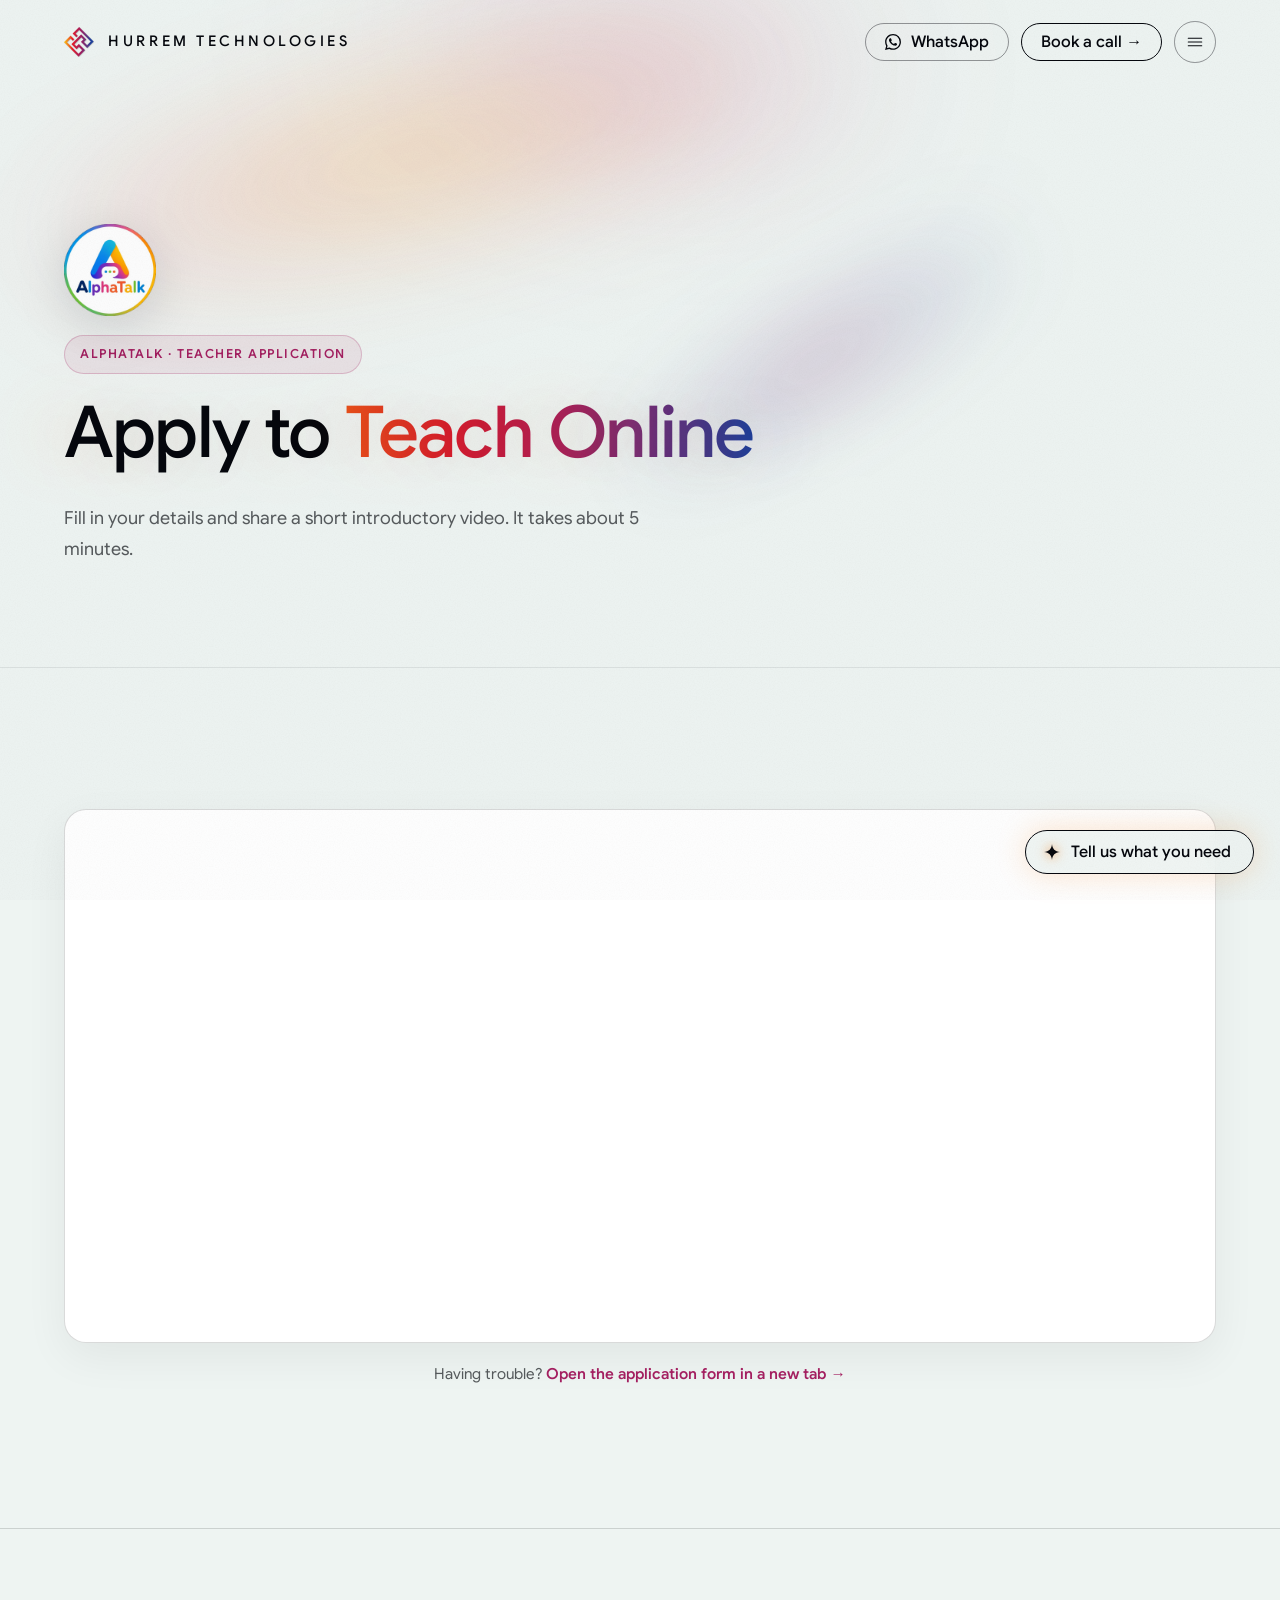
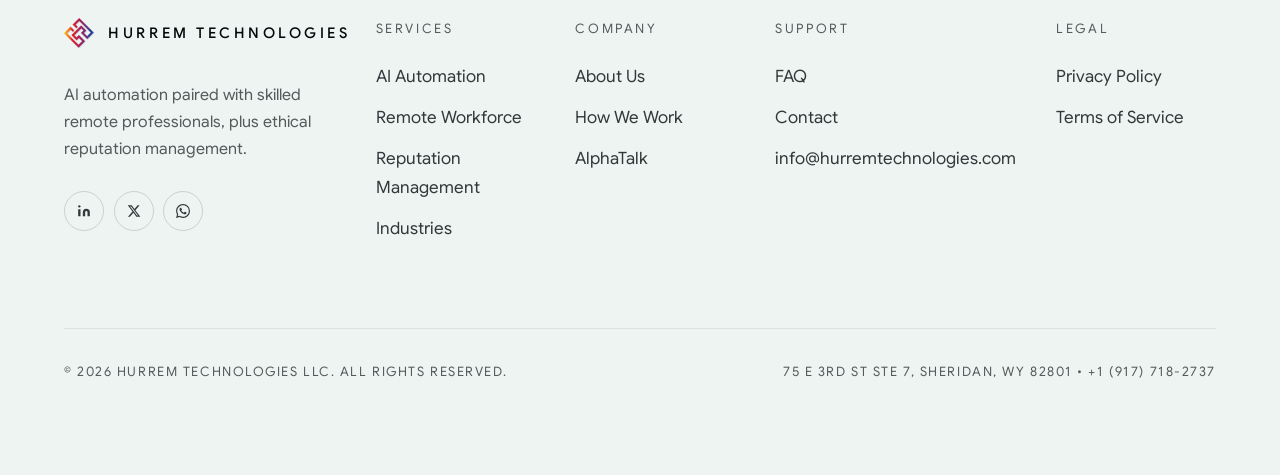
==== commit 801fa9ca: "AlphaTalk apply: fit embed card to 700px Tally form width - Widen card to 47.5rem (760px) and trim p" ====
--- a/alphatalk-apply.html
+++ b/alphatalk-apply.html
@@ -31,8 +31,8 @@
 .at-logo{width:92px;height:92px;display:block;margin-bottom:1.2rem;filter:drop-shadow(0 10px 24px rgba(5,7,13,.14))}
 .at-badge{display:inline-flex;align-items:center;gap:.5rem;font-family:var(--sans);font-weight:600;font-size:.78rem;letter-spacing:.12em;text-transform:uppercase;color:var(--accent);background:rgba(163,31,96,.08);border:1px solid rgba(163,31,96,.22);padding:.5rem .95rem;border-radius:999px;margin-bottom:1.3rem}
 .at-word{background:var(--spectrum-text);-webkit-background-clip:text;background-clip:text;color:transparent}
-.apply-wrap{max-width:46rem;margin:0 auto}
-.tally-wrap{background:#fff;border:1px solid var(--ice-15);border-radius:22px;padding:clamp(1rem,3vw,2.25rem);box-shadow:0 14px 44px rgba(5,7,13,.06);overflow:hidden}
+.apply-wrap{max-width:47.5rem;margin:0 auto}
+.tally-wrap{background:#fff;border:1px solid var(--ice-15);border-radius:22px;padding:.4rem;box-shadow:0 14px 44px rgba(5,7,13,.06);overflow:hidden}
 .tally-wrap iframe{width:100%;border:0;background:#fff;display:block;min-height:420px}
 .tally-fallback{text-align:center;margin-top:1.1rem;color:var(--ice-65);font-size:.95rem}
 .tally-fallback a{color:var(--accent);font-weight:600}
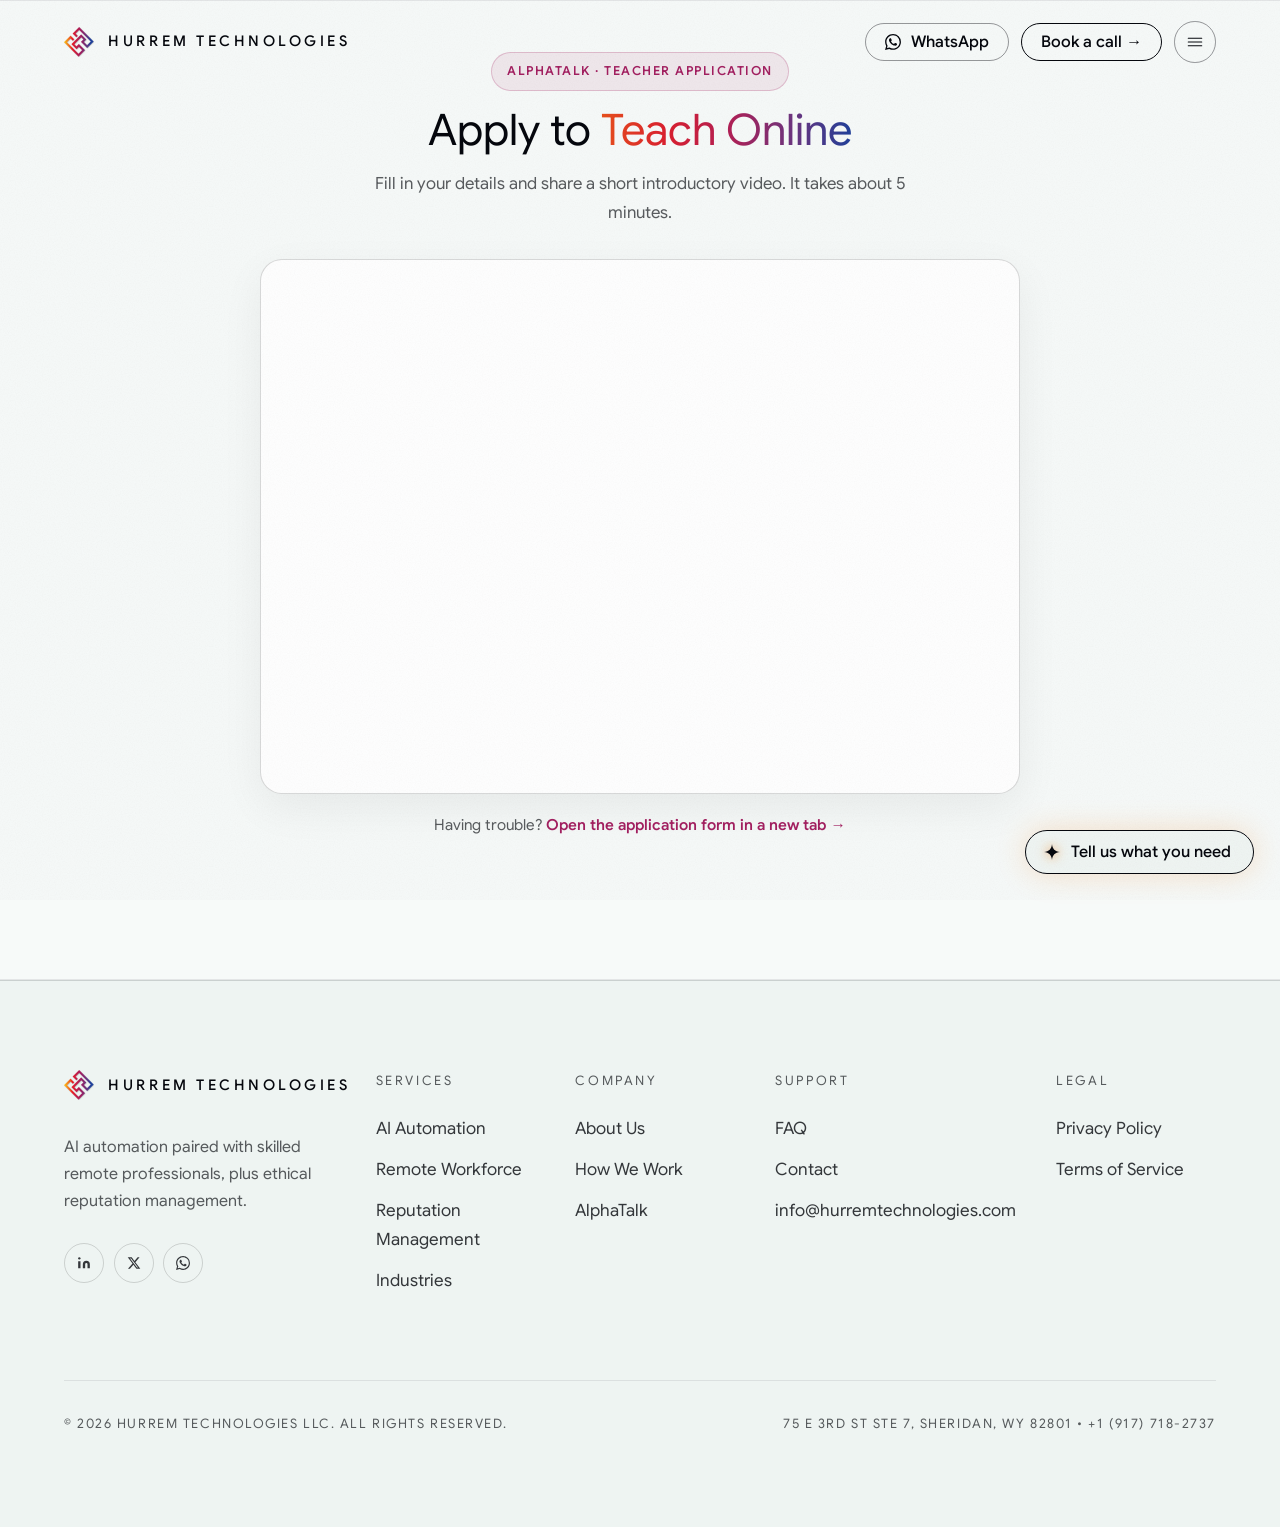
==== commit e6eac49c: "AlphaTalk apply: remove large hero, show compact header + form only - Replace the big page-hero (emp" ====
--- a/alphatalk-apply.html
+++ b/alphatalk-apply.html
@@ -31,6 +31,18 @@
 .at-logo{width:92px;height:92px;display:block;margin-bottom:1.2rem;filter:drop-shadow(0 10px 24px rgba(5,7,13,.14))}
 .at-badge{display:inline-flex;align-items:center;gap:.5rem;font-family:var(--sans);font-weight:600;font-size:.78rem;letter-spacing:.12em;text-transform:uppercase;color:var(--accent);background:rgba(163,31,96,.08);border:1px solid rgba(163,31,96,.22);padding:.5rem .95rem;border-radius:999px;margin-bottom:1.3rem}
 .at-word{background:var(--spectrum-text);-webkit-background-clip:text;background-clip:text;color:transparent}
+.apply-section{padding-top:clamp(2.25rem,4vw,3.5rem)}
+.apply-head{text-align:center;margin-bottom:2rem}
+.apply-head .at-badge{margin-bottom:1rem}
+.apply-title{font-family:var(--serif);font-weight:400;font-size:clamp(2rem,3.4vw,2.9rem);line-height:1.08;margin:0 0 1rem}
+.apply-head p{color:var(--ice-65);font-size:clamp(1.05rem,1.3vw,1.2rem);max-width:34rem;margin:0 auto}
+.at-head{max-width:30rem;color:var(--ice-65);font-size:clamp(1.125rem,1.35vw,1.3rem);margin-top:1.5rem}
+.at-hero-grid{display:grid;grid-template-columns:1.05fr .95fr;gap:clamp(2rem,5vw,4rem);align-items:center}
+.at-hero-visual{display:flex;justify-content:center;align-items:center;position:relative}
+.at-hero-visual::before{content:"";position:absolute;width:76%;padding-bottom:76%;border-radius:50%;background:radial-gradient(circle,rgba(163,31,96,.2),rgba(32,64,154,.12) 45%,transparent 70%);filter:blur(30px);z-index:0}
+.at-hero-logo{width:min(280px,80%);height:auto;position:relative;z-index:1;filter:drop-shadow(0 20px 50px rgba(5,7,13,.18));animation:atFloat 6s ease-in-out infinite}
+@keyframes atFloat{0%,100%{transform:translateY(0)}50%{transform:translateY(-12px)}}
+@media(max-width:820px){.at-hero-grid{grid-template-columns:1fr}.at-hero-visual{order:-1;max-width:170px;margin:0 auto}}
 .apply-wrap{max-width:47.5rem;margin:0 auto}
 .tally-wrap{background:#fff;border:1px solid var(--ice-15);border-radius:22px;padding:.4rem;box-shadow:0 14px 44px rgba(5,7,13,.06);overflow:hidden}
 .tally-wrap iframe{width:100%;border:0;background:#fff;display:block;min-height:420px}
@@ -111,19 +123,16 @@
 </header>
 
 <main id="main">
-<section class="page-hero">
+<section class="apply-section">
   <div class="aurora aurora--quiet" aria-hidden="true"><span class="ribbon r1"></span><span class="ribbon r3"></span><span class="ribbon r4"></span></div>
   <div class="wrap">
-    <img src="assets/alphatalk-logo.png" class="at-logo" alt="AlphaTalk logo" width="92" height="92"/>
-    <div class="at-badge">AlphaTalk · Teacher Application</div>
-    <h1 class="page-title">Apply to <span class="at-word">Teach Online</span></h1>
-    <p>Fill in your details and share a short introductory video. It takes about 5 minutes.</p>
-  </div>
-</section>
-
-<section>
-  <div class="wrap">
-    <div class="tally-wrap">
+    <div class="apply-wrap">
+      <div class="apply-head">
+        <div class="at-badge">AlphaTalk · Teacher Application</div>
+        <h1 class="apply-title">Apply to <span class="at-word">Teach Online</span></h1>
+        <p>Fill in your details and share a short introductory video. It takes about 5 minutes.</p>
+      </div>
+      <div class="tally-wrap">
         <iframe data-tally-src="https://tally.so/embed/db0gYz?alignLeft=1&hideTitle=1&dynamicHeight=1" loading="lazy" width="100%" height="520" frameborder="0" marginheight="0" marginwidth="0" title="AlphaTalk Teacher Application" style="background:#fff"></iframe>
       </div>
       <p class="tally-fallback">Having trouble? <a href="https://tally.so/r/db0gYz" target="_blank" rel="noopener">Open the application form in a new tab →</a></p>
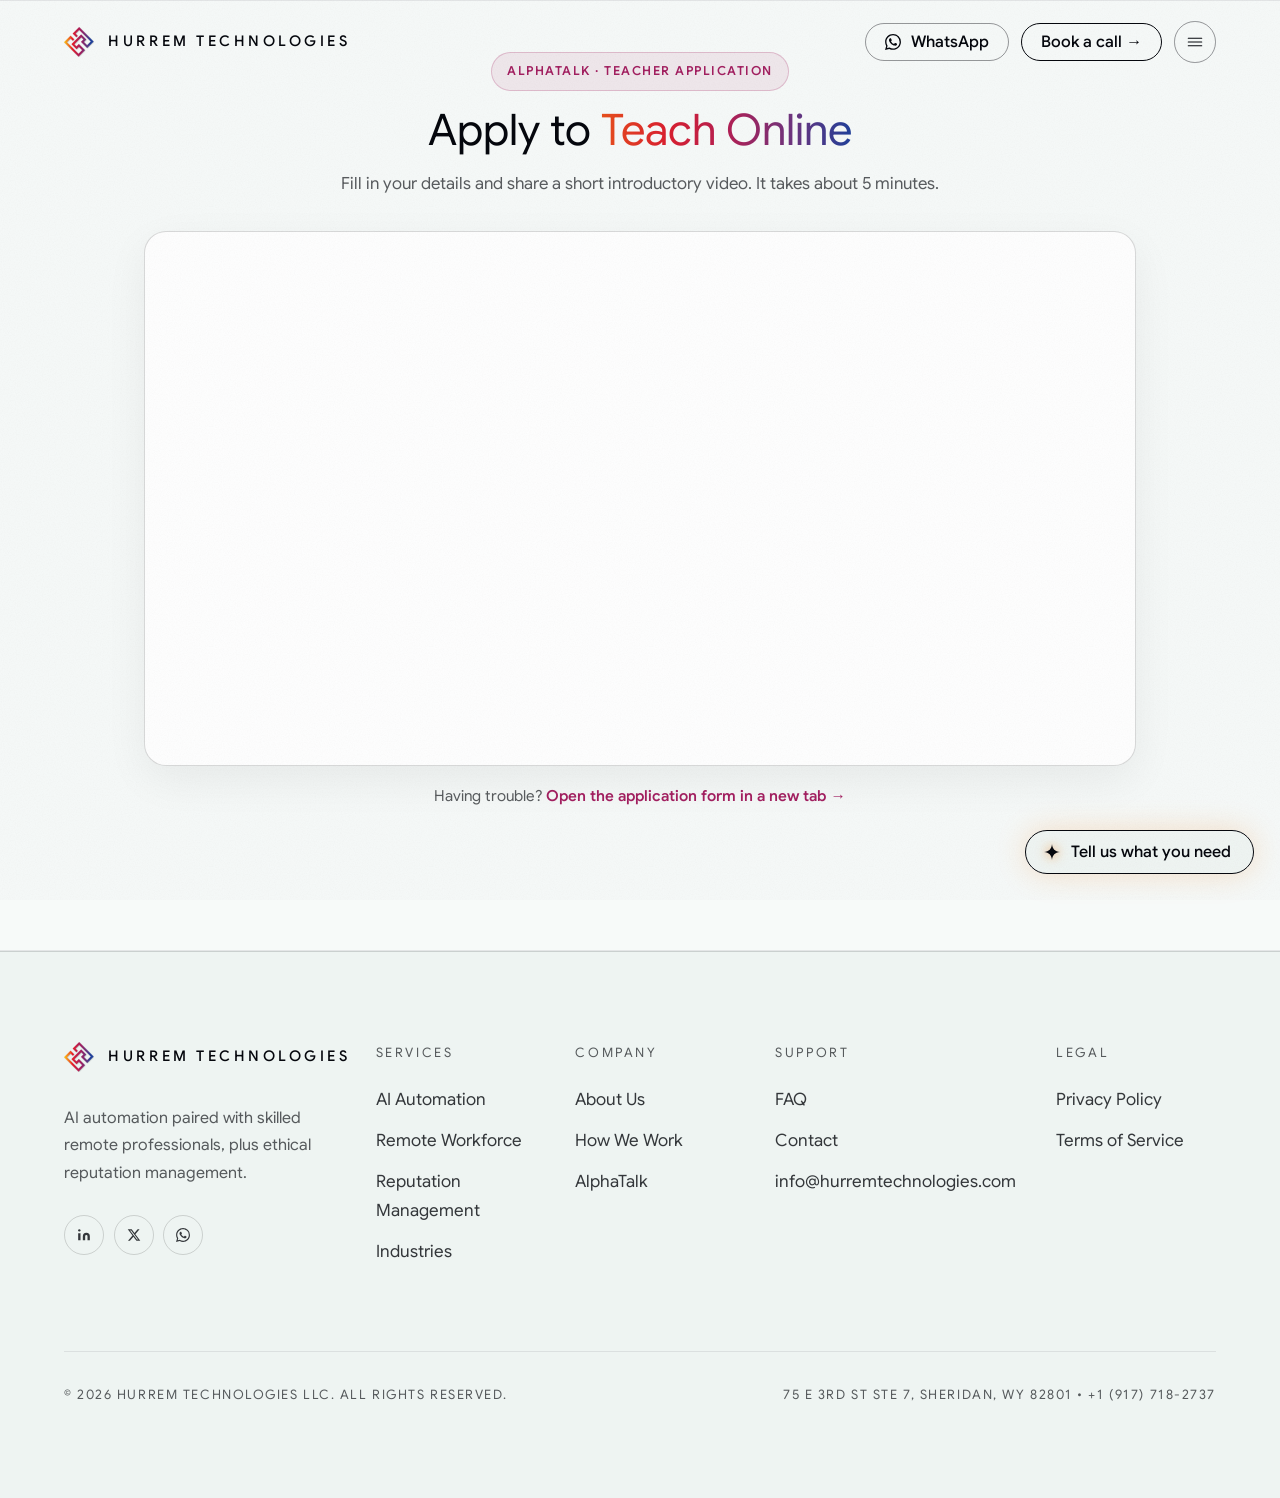
==== commit 632014ec: "AlphaTalk apply: widen form card to let the Tally form expand" ====
--- a/alphatalk-apply.html
+++ b/alphatalk-apply.html
@@ -35,7 +35,7 @@
 .apply-head{text-align:center;margin-bottom:2rem}
 .apply-head .at-badge{margin-bottom:1rem}
 .apply-title{font-family:var(--serif);font-weight:400;font-size:clamp(2rem,3.4vw,2.9rem);line-height:1.08;margin:0 0 1rem}
-.apply-head p{color:var(--ice-65);font-size:clamp(1.05rem,1.3vw,1.2rem);max-width:34rem;margin:0 auto}
+.apply-head p{color:var(--ice-65);font-size:clamp(1.05rem,1.3vw,1.2rem);max-width:40rem;margin:0 auto}
 .at-head{max-width:30rem;color:var(--ice-65);font-size:clamp(1.125rem,1.35vw,1.3rem);margin-top:1.5rem}
 .at-hero-grid{display:grid;grid-template-columns:1.05fr .95fr;gap:clamp(2rem,5vw,4rem);align-items:center}
 .at-hero-visual{display:flex;justify-content:center;align-items:center;position:relative}
@@ -43,7 +43,7 @@
 .at-hero-logo{width:min(280px,80%);height:auto;position:relative;z-index:1;filter:drop-shadow(0 20px 50px rgba(5,7,13,.18));animation:atFloat 6s ease-in-out infinite}
 @keyframes atFloat{0%,100%{transform:translateY(0)}50%{transform:translateY(-12px)}}
 @media(max-width:820px){.at-hero-grid{grid-template-columns:1fr}.at-hero-visual{order:-1;max-width:170px;margin:0 auto}}
-.apply-wrap{max-width:47.5rem;margin:0 auto}
+.apply-wrap{max-width:62rem;margin:0 auto}
 .tally-wrap{background:#fff;border:1px solid var(--ice-15);border-radius:22px;padding:.4rem;box-shadow:0 14px 44px rgba(5,7,13,.06);overflow:hidden}
 .tally-wrap iframe{width:100%;border:0;background:#fff;display:block;min-height:420px}
 .tally-fallback{text-align:center;margin-top:1.1rem;color:var(--ice-65);font-size:.95rem}
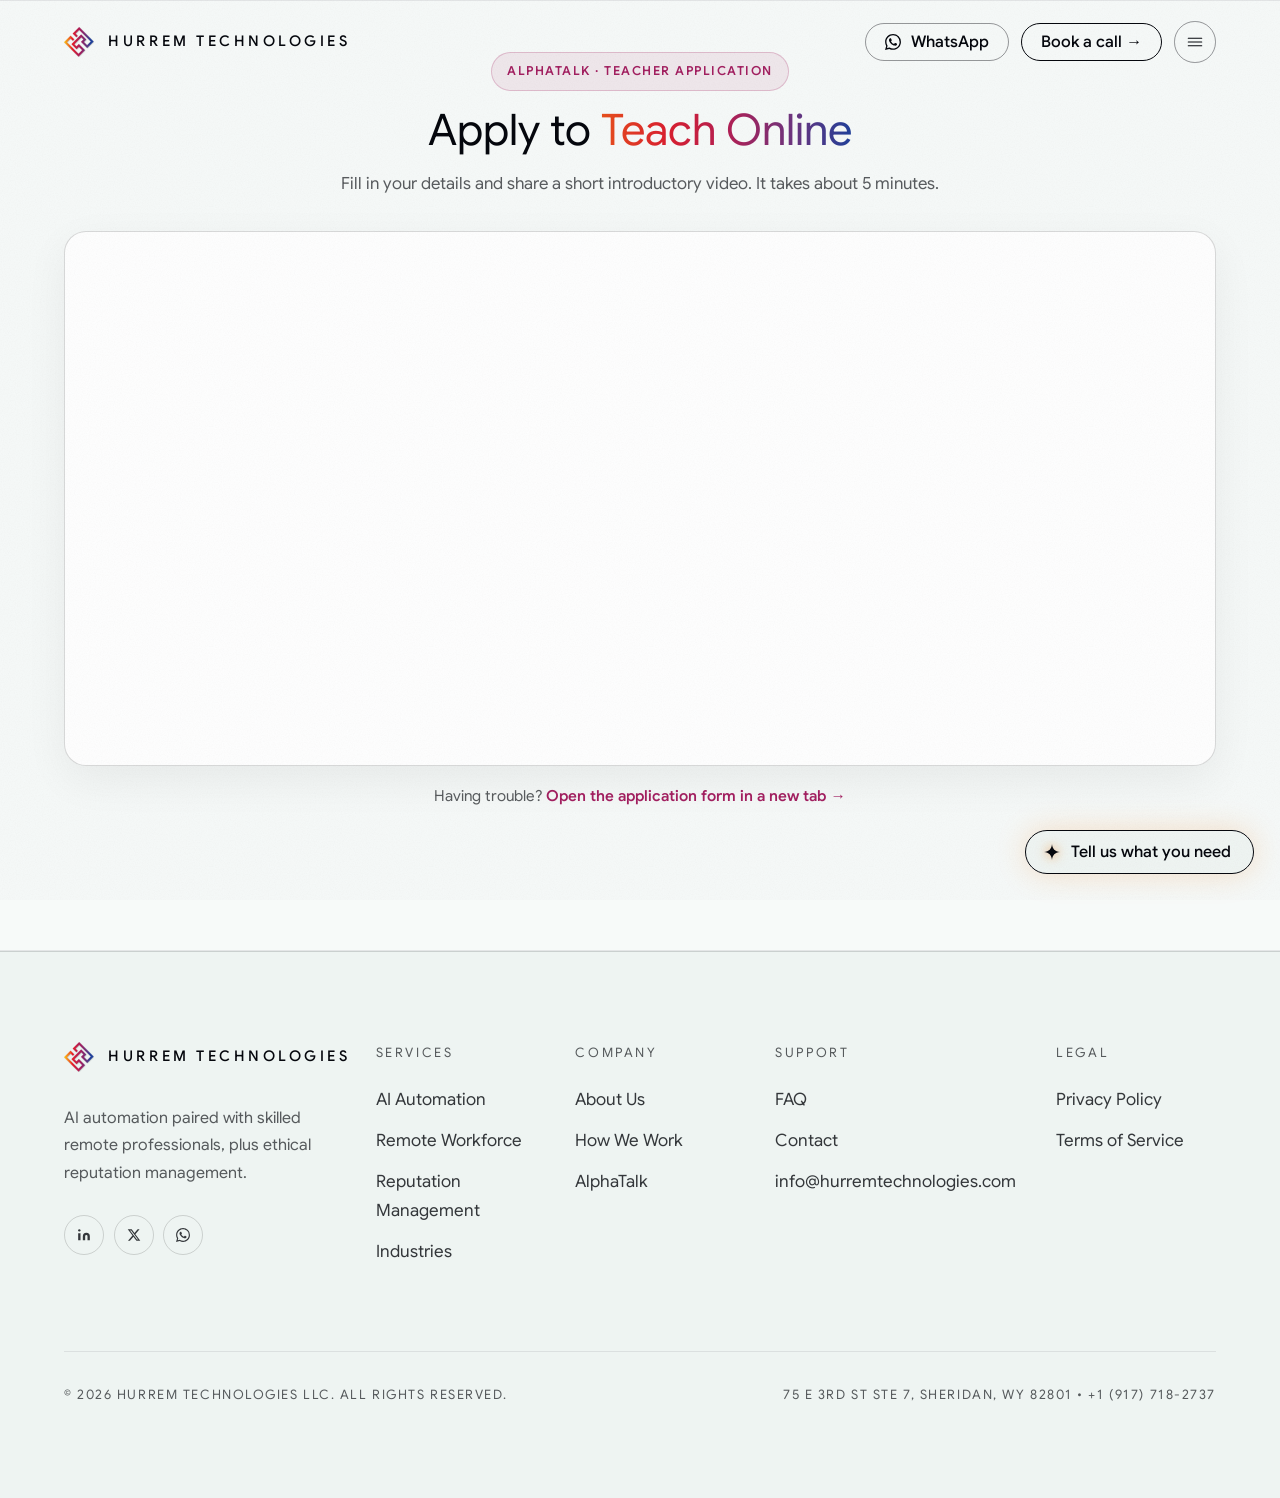
==== commit fb564f4b: "AlphaTalk apply: widen form card further (72rem)" ====
--- a/alphatalk-apply.html
+++ b/alphatalk-apply.html
@@ -43,7 +43,7 @@
 .at-hero-logo{width:min(280px,80%);height:auto;position:relative;z-index:1;filter:drop-shadow(0 20px 50px rgba(5,7,13,.18));animation:atFloat 6s ease-in-out infinite}
 @keyframes atFloat{0%,100%{transform:translateY(0)}50%{transform:translateY(-12px)}}
 @media(max-width:820px){.at-hero-grid{grid-template-columns:1fr}.at-hero-visual{order:-1;max-width:170px;margin:0 auto}}
-.apply-wrap{max-width:62rem;margin:0 auto}
+.apply-wrap{max-width:72rem;margin:0 auto}
 .tally-wrap{background:#fff;border:1px solid var(--ice-15);border-radius:22px;padding:.4rem;box-shadow:0 14px 44px rgba(5,7,13,.06);overflow:hidden}
 .tally-wrap iframe{width:100%;border:0;background:#fff;display:block;min-height:420px}
 .tally-fallback{text-align:center;margin-top:1.1rem;color:var(--ice-65);font-size:.95rem}
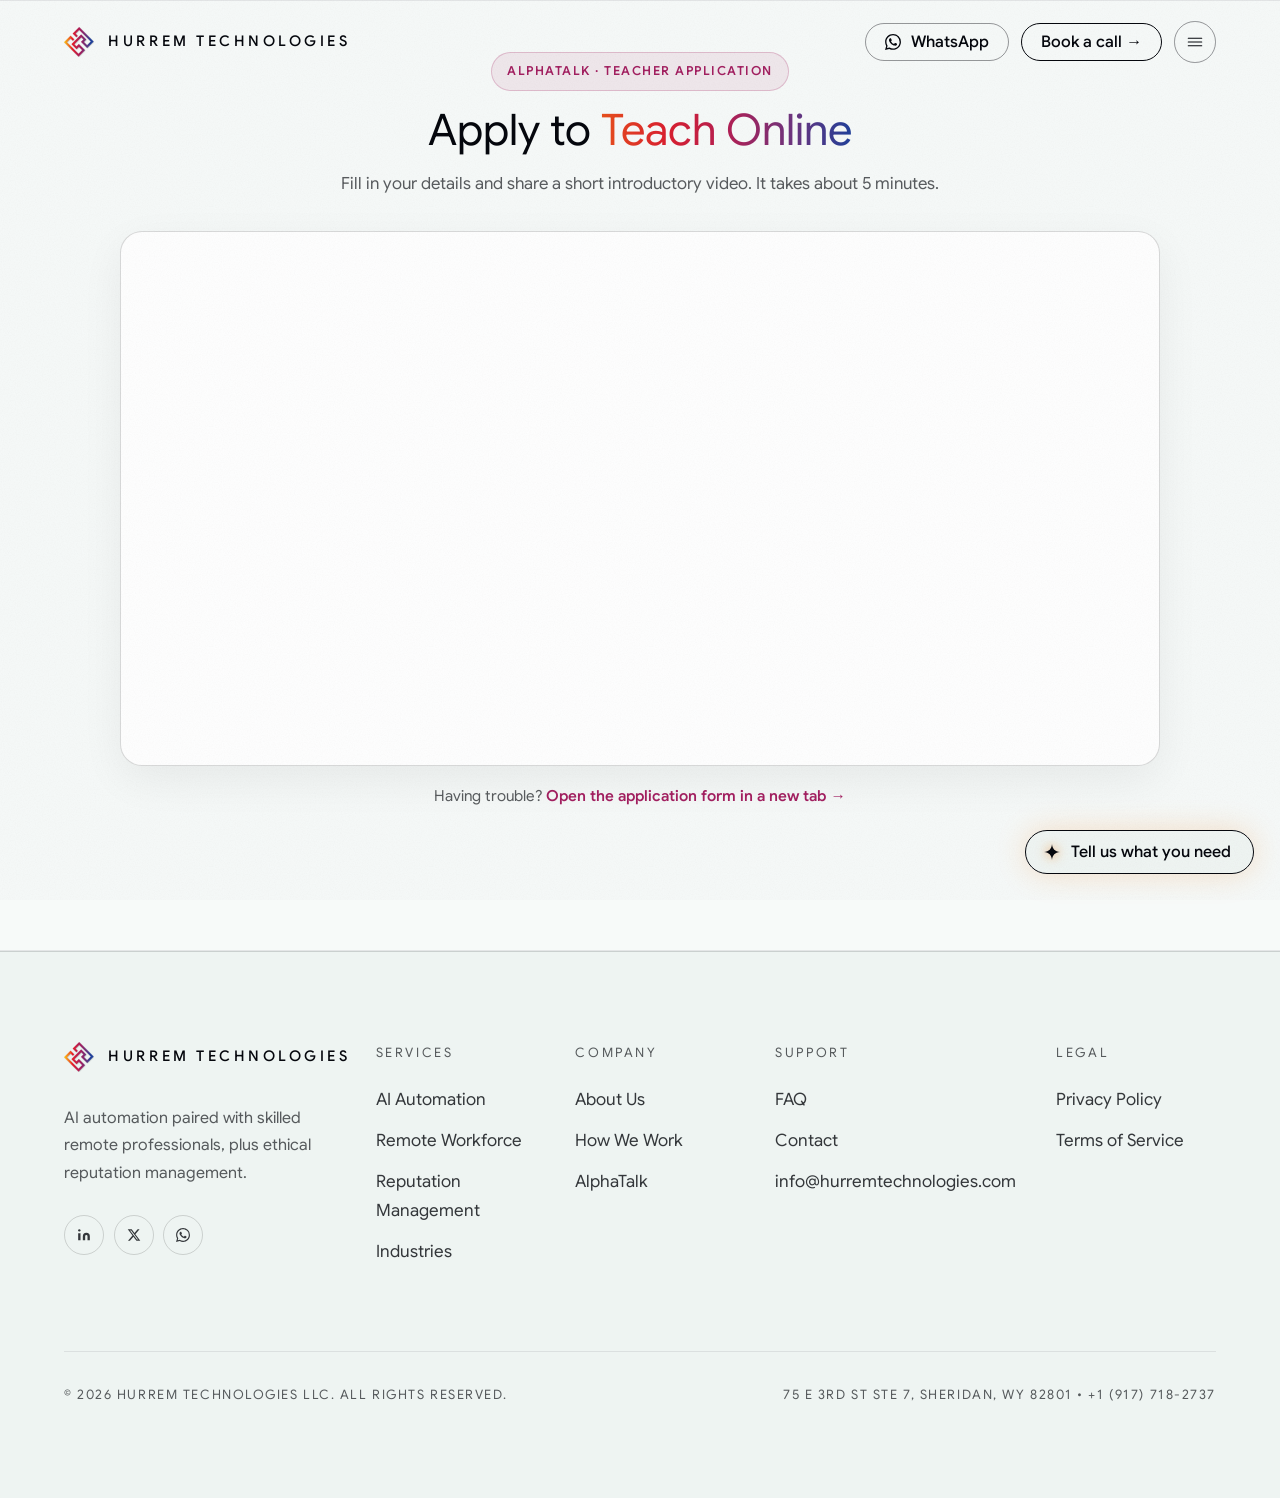
==== commit 65c14ae1: "AlphaTalk apply: fit card to the 1000px Tally form width" ====
--- a/alphatalk-apply.html
+++ b/alphatalk-apply.html
@@ -43,7 +43,7 @@
 .at-hero-logo{width:min(280px,80%);height:auto;position:relative;z-index:1;filter:drop-shadow(0 20px 50px rgba(5,7,13,.18));animation:atFloat 6s ease-in-out infinite}
 @keyframes atFloat{0%,100%{transform:translateY(0)}50%{transform:translateY(-12px)}}
 @media(max-width:820px){.at-hero-grid{grid-template-columns:1fr}.at-hero-visual{order:-1;max-width:170px;margin:0 auto}}
-.apply-wrap{max-width:72rem;margin:0 auto}
+.apply-wrap{max-width:65rem;margin:0 auto}
 .tally-wrap{background:#fff;border:1px solid var(--ice-15);border-radius:22px;padding:.4rem;box-shadow:0 14px 44px rgba(5,7,13,.06);overflow:hidden}
 .tally-wrap iframe{width:100%;border:0;background:#fff;display:block;min-height:420px}
 .tally-fallback{text-align:center;margin-top:1.1rem;color:var(--ice-65);font-size:.95rem}
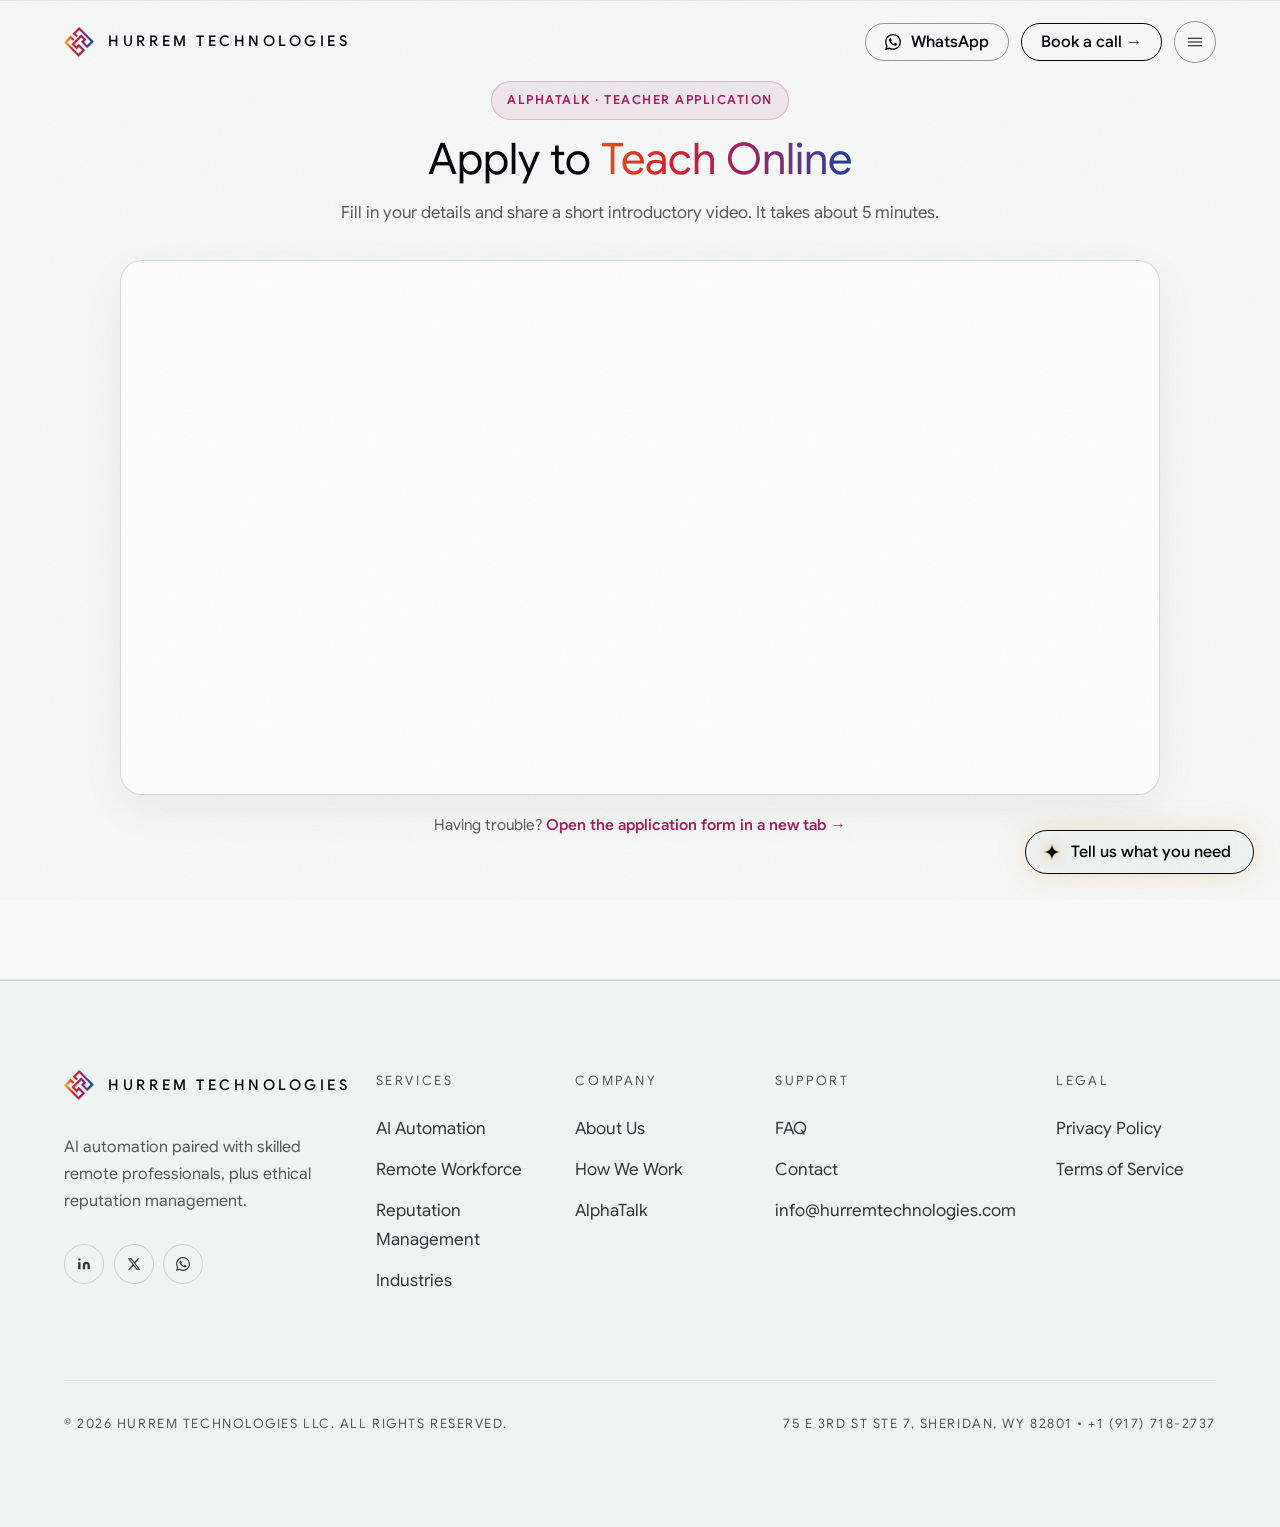
==== commit 5185d20c: "AlphaTalk apply: more top padding so header/badge arent cramped on mobile" ====
--- a/alphatalk-apply.html
+++ b/alphatalk-apply.html
@@ -31,7 +31,7 @@
 .at-logo{width:92px;height:92px;display:block;margin-bottom:1.2rem;filter:drop-shadow(0 10px 24px rgba(5,7,13,.14))}
 .at-badge{display:inline-flex;align-items:center;gap:.5rem;font-family:var(--sans);font-weight:600;font-size:.78rem;letter-spacing:.12em;text-transform:uppercase;color:var(--accent);background:rgba(163,31,96,.08);border:1px solid rgba(163,31,96,.22);padding:.5rem .95rem;border-radius:999px;margin-bottom:1.3rem}
 .at-word{background:var(--spectrum-text);-webkit-background-clip:text;background-clip:text;color:transparent}
-.apply-section{padding-top:clamp(2.25rem,4vw,3.5rem)}
+.apply-section{padding-top:clamp(3.5rem,9vw,5rem)}
 .apply-head{text-align:center;margin-bottom:2rem}
 .apply-head .at-badge{margin-bottom:1rem}
 .apply-title{font-family:var(--serif);font-weight:400;font-size:clamp(2rem,3.4vw,2.9rem);line-height:1.08;margin:0 0 1rem}
